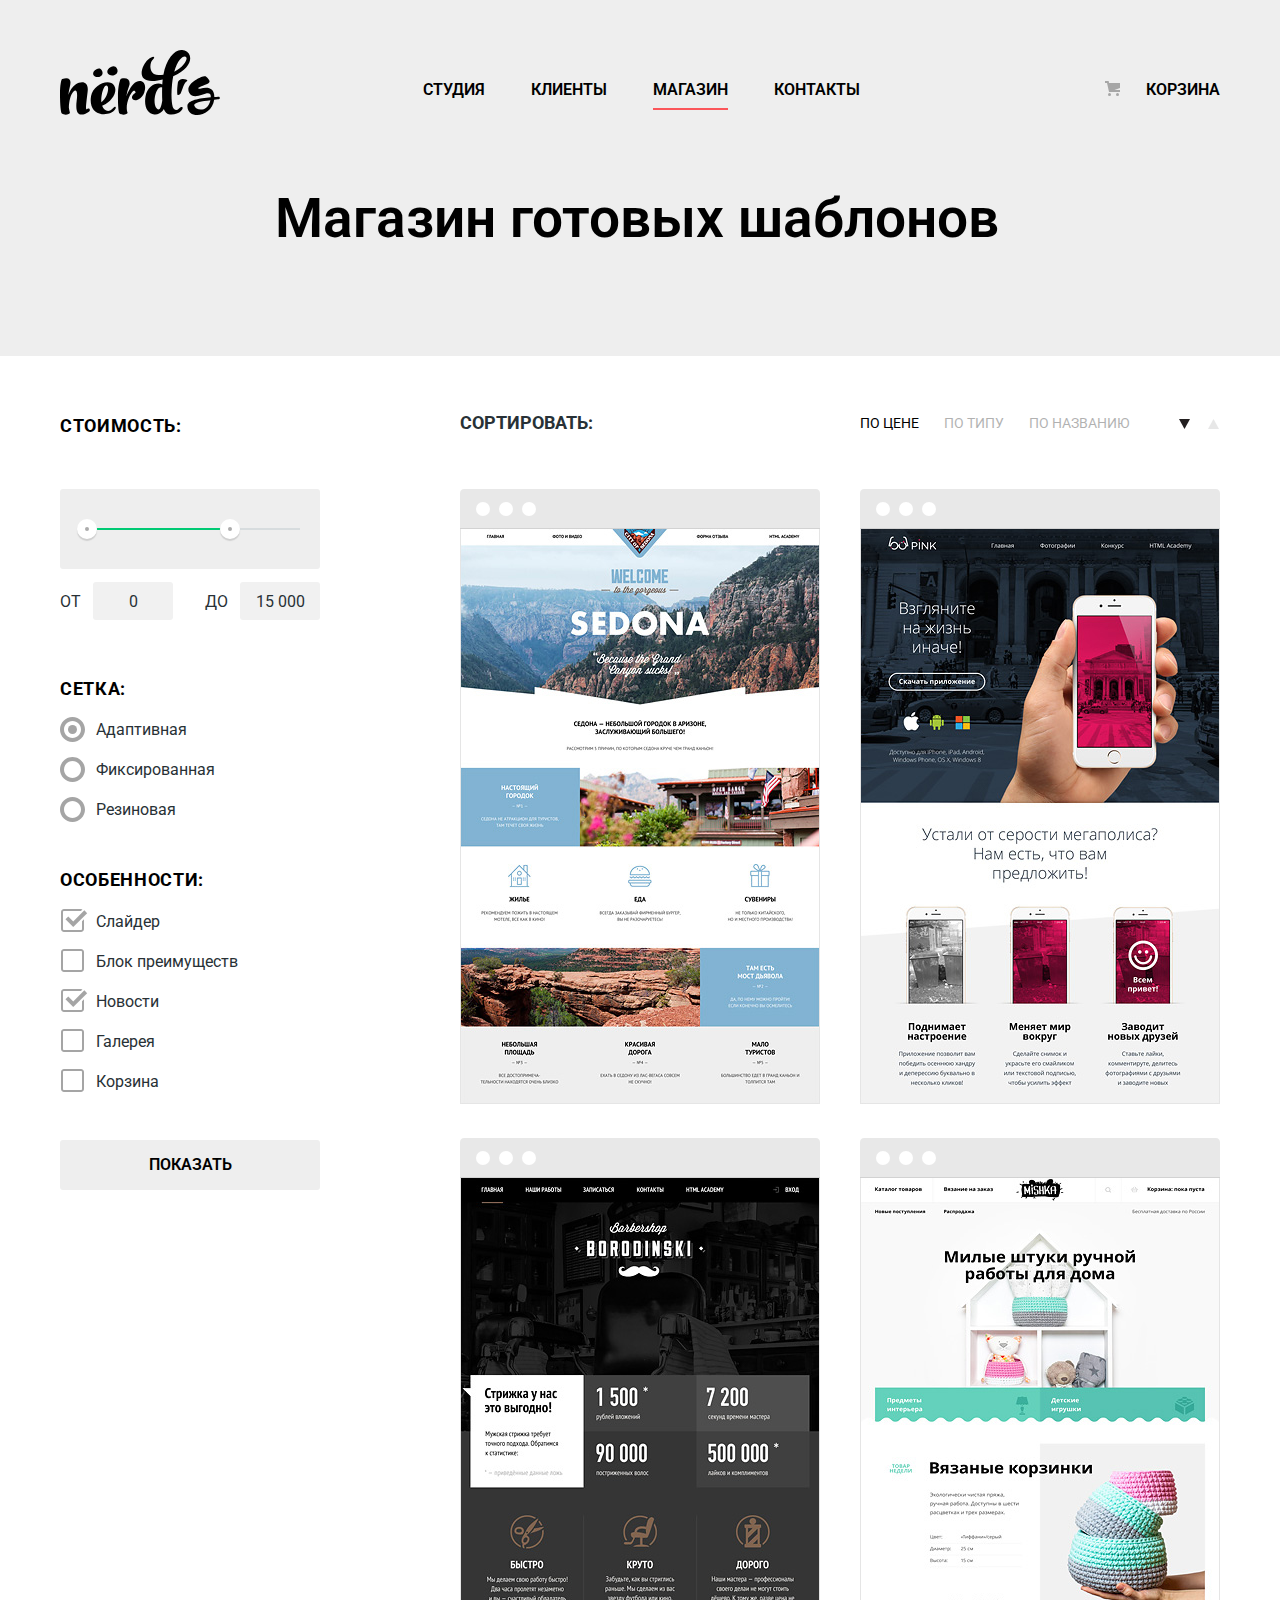
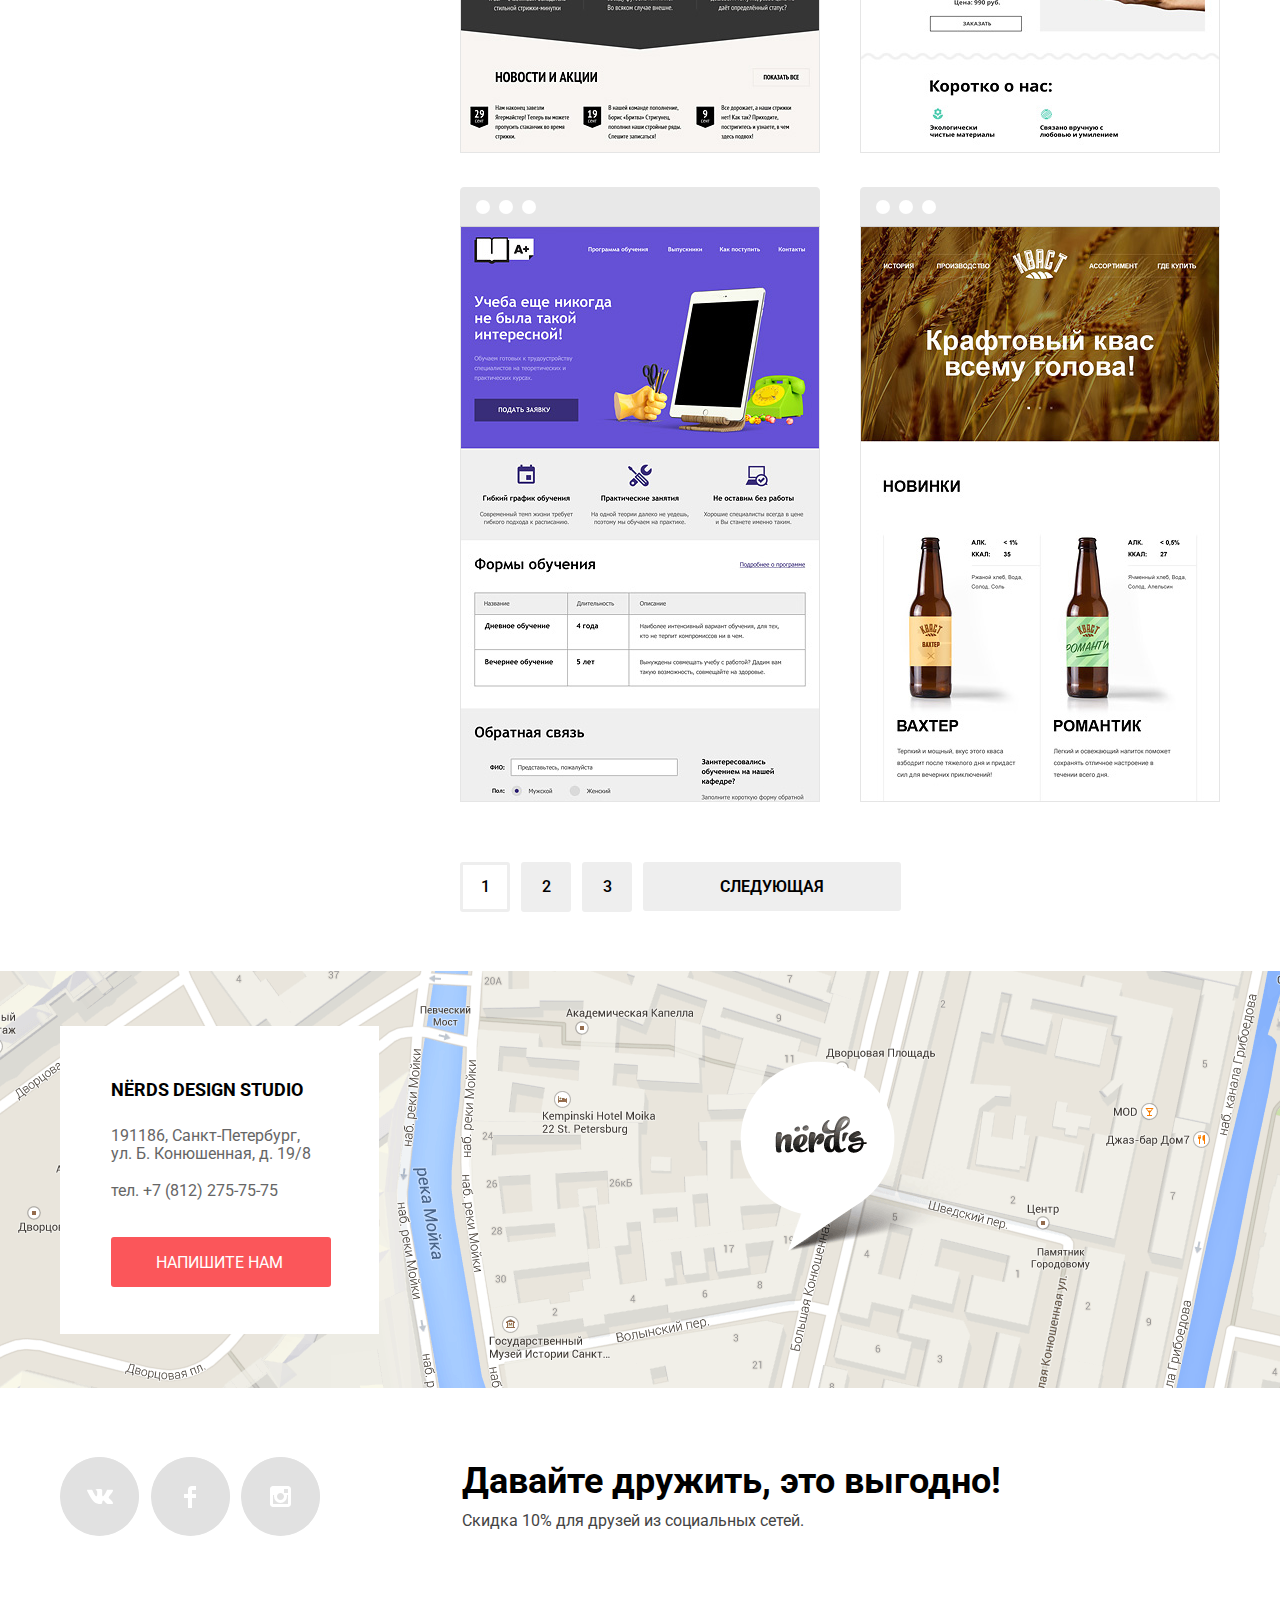
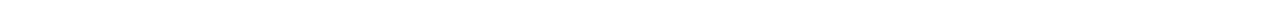
==== catalog.html @ c87dd825 "Сделаны исправления, минимализация" ====
<!DOCTYPE HTML>
<html lang="ru">
	<head>
		<meta charset="utf-8">
		<title>Дизайн-студия «Нёрдс»</title>
		<link href="https://fonts.googleapis.com/css?family=Roboto:400,500,700,900&amp;subset=cyrillic"
		      rel="stylesheet">
		<link href="css/normalize.css" rel="stylesheet">
		<link href="css/style.min.css" rel="stylesheet">
	</head>
	<body>
	<header class="main-header">
		<nav class="main-navigation wrapper">
			<a class="main-header-logo" href="index.html">
				<img src="img/nerds-logo.svg" width="160" height="65" alt="Логотип дизайн-студии «Нёрдс»">
			</a>
			<ul class="site-navigation">
				<li class="site-navigation-item"><a href="about-us.html">Студия</a></li>
				<li class="site-navigation-item"><a href="Clients.html">Клиенты</a></li>
				<li class="site-navigation-item current"><a>Магазин</a></li>
				<li class="site-navigation-item"><a href="Contacts.html">Контакты</a></li>
			</ul>
			<ul class="basket">
				<li><a class="basket-link" href="basket.html">Корзина</a></li>
			</ul>
		</nav>
	</header>
	<div class="page-title-background">
		<div class="page-title-container wrapper">
			<h1 class="page-title "> Магазин готовых шаблонов</h1>
		</div>
	</div>
	<main class="main-container wrapper">
		<div>
			<section class="filters-container filters">
				<h2 class="visually-hidden">Фильтр товаров</h2>
				<form class="filter" method="get" action="#" oninput="priceoutput.value=pricecount.value">
					<fieldset class="filter-price">
						<legend class="filter-name">Стоимость:</legend>
						<div class="range-filter">
							<div class="range-controls">
								<div class="scale">
									<div class="bar" style="margin-left: 0%; width: 70%"></div>
								</div>
								<div class="toggle toggle-min"></div>
								<div class="toggle toggle-max"></div>
							</div>
							<div class="price-controls">
								<label class="min-price"> От
									<input name="min-price" type="text" value="0">
								</label>
								<label class="max-price">До
									<input class="max-price" type="text" value="15 000">
								</label>
							</div>
						</div>
					</fieldset>
					<fieldset class="filter filter-grid">
						<legend class="filter-name">Сетка:</legend>
						<ul class="list">
							<li class="filter-option">
								<input class="visually-hidden filter-input filter-input-radio" type="radio" name="grid"
								       value="adaptive" id="filter-adaptive" checked>
								<label class="filter-radio grid-label" for="filter-adaptive">
									Адаптивная
								</label>
							</li>
							<li>
								<input class="visually-hidden filter-input" type="radio" name="grid" value="fixed"
								       id="filter-fixed">
								<label class="filter-radio grid-label" for="filter-fixed">Фиксированная
								</label>
							</li>
							<li>
								<input class="visually-hidden filter-input filter-input-radio" type="radio" name="grid"
								       value="rubber" id="filter-rubber">
								<label class="filter-radio grid-label" for="filter-rubber">Резиновая
								</label>
							</li>
						</ul>
					</fieldset>
					<fieldset class="filter filter-features">
						<legend class="filter-name">Особенности:</legend>
						<ul class="list">
							<li class="filter-option">
								<input class="visually-hidden filter-input filter-input-checkbox" type="checkbox"
								       name="slider" id="filter-slider" checked>
								<label class="filter-checkbox features-label" for="filter-slider">Слайдер
								</label>
							</li>
							<li>
								<input class="visually-hidden filter-input filter-input-checkbox" type="checkbox"
								       name="block-benefits" id="filter-benefits">
								<label class="filter-checkbox features-label" for="filter-benefits">Блок преимуществ
								</label>
							</li>
							<li class="filter filter-option">
								<input class="visually-hidden filter-input filter-input-checkbox" type="checkbox"
								       name="news" id="filter-news" checked>
								<label class="filter-checkbox features-label" for="filter-news">Новости
								</label>
							</li>
							<li class="filter-option">
								<input class="visually-hidden filter-input filter-input-checkbox" type="checkbox"
								       name="gallery" id="filter-gallery">
								<label class="filter-checkbox features-label" for="filter-gallery">Галерея
								</label>
							</li>
							<li class="filter-option">
								<input class="visually-hidden filter-input filter-input-checkbox" type="checkbox"
								       name="basket" id="filter-basket">
								<label class="filter-checkbox features-label" for="filter-basket">Корзина
								</label>
							</li>
						</ul>
					</fieldset>
					<button class="button inner-button" type="submit">Показать</button>
				</form>
			</section>
		</div>
		<div class="main-container-right">
			<section class="filter-second">
				<h3>Сортировать:</h3>
				<ul class="filter-sort list">
					<li class="filter-second-option filter-current"><a>По цене</a></li>
					<li class="filter-second-option"><a href="#">По типу</a></li>
					<li class="filter-second-option"><a href="#">По названию</a></li>
				</ul>
				<ul class="list filter-dir">
					<li class="down-dir dir-current"><a></a></li>
					<li class="up-dir "><a href="#"></a></li>
				</ul>
			</section>
			<section class="catalog-container">
				<h2 class="visually-hidden">Каталог готовых шаблонов</h2>
				<ul class="catalog-list list">
					<li class="catalog-item">
						<h3 class="visually-hidden">Сайт города Седона</h3>
						<a href="#"> <img src="img/view-sedona.jpg" width="360" height="616"
						                  alt="Изображение сайта города Седона"></a>
						<div class="item-info">
							<div class="after-item">
								<a href="#"><h4>Sedona</h4></a>
								<p>Информационный сайт для туристов</p>
								<a class="button-price button" href="#">9 900 руб.</a>
							</div>
						</div>
					</li>
					<li class="catalog-item">
						<h3 class="visually-hidden">Сайт приложения «Pink»</h3>
						<a href="#"> <img src="img/view-pink.jpg" width="360" height="616"
						                  alt="Изображение сайта мобильного приложения «Pink»"></a>
						<div class="item-info">
							<div class="after-item">
								<a href="#"><h4>Pink App</h4></a>
								<p>Продуктовый лендинг приложения для iOS и Android</p>
								<a class="button-price button" href="#">9 900 руб.</a>
							</div>
						</div>
					</li>
					<li class="catalog-item">
						<h3 class="visually-hidden">Сайт барбершопа «Бородинский»</h3>
						<a href="#"> <img src="img/view-barbershop.jpg" width="360" height="616"
						                  alt="Изображение сайта барбершопа «Бородинский»"></a>
						<div class="item-info">
							<div class="after-item">
								<a href="#"><h4>Barbershop</h4></a>
								<p>Сайт салона красоты. Для мужчин, да.</p>
								<a class="button-price button" href="#">9 900 руб.</a>
							</div>
						</div>
					</li>
					<li class="catalog-item">
						<h3 class="visually-hidden">Сайт магазина товаров ручной работы «Mishka»</h3>
						<a href="#"> <img src="img/view-mishka.jpg" width="360" height="616"
						                  alt="Изображение сайта магазина товаров ручной работы «Mishka»"></a>
						<div class="item-info">
							<div class="after-item">
								<a href="#"><h4>MISHKA</h4></a>
								<p>Интернет-магазин вязаных игрушек</p>
								<a class="button-price button" href="#">9 900 руб.</a>
							</div>
						</div>
					</li>
					<li class="catalog-item">
						<h3 class="visually-hidden">Сайт института</h3>
						<a href="#"> <img src="img/view-aplus.jpg" width="360" height="616"
						                  alt="Изображение сайта института"></a>
						<div class="item-info">
							<div class="after-item">
								<a href="#"><h4>A Plus</h4></a>
								<p>Лендинг курсов повышения квалификации</p>
								<a class="button-price button" href="#">9 900 руб.</a>
							</div>
						</div>
					</li>
					<li class="catalog-item">
						<h3 class="visually-hidden">Сайт производителя кваса «Кваст»</h3>
						<a href="#"> <img src="img/view-kvast.jpg" width="360" height="616"
						                  alt="Изображение сайта производителя кваса «Кваст»"></a>
						<div class="item-info">
							<div class="after-item">
								<a href="#"><h4>Кваст</h4></a>
								<p>Промо-сайт производителя крафтового кваса</p>
								<a class="button-price button" href="#">9 900 руб.</a>
							</div>
						</div>
					</li>
				</ul>
			</section>
			<section class="pagination">
				<h3 class="visually-hidden">Страницы</h3>
				<ul class="pagination-list list">
					<li class="pagination-item pagination-current"><a>1</a></li>
					<li class="pagination-item"><a href="#">2</a></li>
					<li class="pagination-item"><a href="#">3</a></li>
					<li><a class="inner-button" href="#">Следующая</a></li>
				</ul>
			</section>
		</div>
	</main>
	<section class="contacts">
		<iframe class="contacts-map"
		        src="https://www.google.com/maps/embed?pb=!1m18!1m12!1m3!1d1998.5991043651586!2d30.320894616097!3d59.938794181876254!2m3!1f0!2f0!3f0!3m2!1i1024!2i768!4f13.1!3m3!1m2!1s0x4696310fca5ba729%3A0xea9c53d4493c879f!2z0JHQvtC70YzRiNCw0Y8g0JrQvtC90Y7RiNC10L3QvdCw0Y8g0YPQuy4sIDE5LCDQodCw0L3QutGCLdCf0LXRgtC10YDQsdGD0YDQsywgMTkxMTg2!5e0!3m2!1sru!2sru!4v1505602200003"
		        width="100%" height="416" frameborder="0" style="border:0" allowfullscreen></iframe>
		<div class="wrapper">
			<div class="contacts-container">
				<h2 class="visually-hidden">Наши контакты</h2>
				<h3>Nёrds Design Studio</h3>
				<p>191186, Санкт-Петербург,
					ул. Б. Конюшенная, д. 19/8
				</p>
				<p>тел. +7 (812) 275-75-75</p>
				<a class="button write-link" href="feedback.html">Напишите нам</a>
			</div>
		</div>
	</section>
	<footer class="main-footer">
		<section class="footer-social wrapper">
			<div class="social-text">
				<h2 class="visually-hidden"> Сссылки на наши страницы в социальных сетях</h2>
				<b>Давайте дружить, это выгодно!</b>
				<p> Скидка 10% для друзей из социальных сетей.</p>
			</div>
			<div class="footer-social-button">
				<ul class="social-list list">
					<li class="social-item vk"><a href="#" class="social-button">
						<img src="img/vk-icon.svg" width="26" height="15" alt="Вконтакте">
						<span class="visually-hidden">Вконтакте</span>
					</a>
					</li>
					<li class="social-item fb"><a href="#" class="social-button">
						<img src="img/fb-icon.svg" width="12" height="22" alt="Facebook">
						<span class="visually-hidden">Фейсбук</span>
					</a>
					</li>
					<li class="social-item inst"><a href="#" class="social-button">
						<img src="img/insta-icon.svg" width="21" height="21" alt="Instagram">
						<span class="visually-hidden">Инстаграм</span>
					</a>
					</li>
				</ul>
			</div>
		</section>
	</footer>
	<section class="modal letter-modal">
		<h2 class="visually-hidden"> Форма обратной связи</h2>
		<form class="letter-form" method="post" action="#">
			<div class="letter-name-container">
				<label class="input-title" for="name">Ваше имя</label>
				<input class="modal-form-box" type="text" name="name" id="name" placeholder="Представьтесь, пожалуйста">
			</div>
			<div class="letter-email-container">
				<label class="input-title" for="email">Ваш e-mail </label>
				<input class="modal-form-box email" type="email" name="email" id="email"
				       placeholder="Для отправки ответа"
				       value="">
			</div>
			<label class="input-title" for="letter-text">Текст письма:</label>
			<textarea class="modal-form-box text" name="letter-text" id="letter-text" rows="4" cols="80"
			          placeholder="В свободной форме"></textarea>
			<button class="button" type="submit">Отправить</button>
		</form>
		<button class="modal-close" type="button">Закрыть</button>
	</section>
	<script src="js/script.min.js"></script>
	</body>
</html>
---- css/style.min.css ----
.main-navigation,.site-navigation{display:-webkit-box;display:-ms-flexbox}.site-navigation,.site-navigation-item.current{position:relative}.slide .button,a{text-decoration:none}.basket,.main-container,.main-navigation{-webkit-box-direction:normal}.price-controls input,body,html{font-family:Roboto,Arial,sans-serif}body,html{min-width:1122px;min-height:1750px;margin:0;padding:0;font-size:16px;line-height:24px;font-weight:400;color:#283136;background-color:#fff}img{max-width:100%;height:auto}.wrapper{width:1160px;margin:0 auto;padding:0 10px}.main-header{width:100%;min-height:97px;background-color:#eee}.main-navigation{display:flex;-webkit-box-orient:horizontal;-ms-flex-direction:row;flex-direction:row;-webkit-box-pack:justify;-ms-flex-pack:justify;justify-content:space-between;-ms-flex-wrap:wrap;flex-wrap:wrap;-webkit-box-align:center;-ms-flex-align:center;align-items:center;padding-top:50px;font-size:16px;text-transform:uppercase;line-height:30px;font-weight:600;color:#000;background-color:#eee}.page-title,.slide-title{font-size:55px;line-height:55px;font-weight:600}.main-header-logo{width:160px;height:65px;margin-right:80px}.site-navigation{width:560px;display:flex;-ms-flex-wrap:wrap;flex-wrap:wrap;-webkit-box-pack:start;-ms-flex-pack:start;justify-content:flex-start;-webkit-box-sizing:border-box;box-sizing:border-box}.site-navigation-item.current::after{position:absolute;content:"";bottom:3px;right:23px;left:23px;height:2px;background-color:#fb565a}.basket{max-width:180px;display:-webkit-box;display:-ms-flexbox;display:flex;-webkit-box-orient:vertical;-ms-flex-direction:column;flex-direction:column;-ms-flex-wrap:wrap;flex-wrap:wrap;-webkit-box-align:end;-ms-flex-align:end;align-items:flex-end}.basket .basket-link{position:relative;display:block;padding-top:22px;padding-bottom:8px;padding-left:86px}.basket-link::before{position:absolute;content:" ";top:28px;left:45px;width:15px;height:15px;background-image:url(../img/cart-icon.svg);background-repeat:no-repeat;background-position:0 0;opacity:1}.site-navigation-item a{display:inline-block;vertical-align:middle;-webkit-box-sizing:border-box;box-sizing:border-box;padding:22px 23px 8px}.basket a,.site-navigation a{color:#000}.basket a:hover,.basket-link a[href]:focus,.site-navigation a[href]:focus,.site-navigation a[href]:hover{color:#fb565a}.basket a[href]:active,.site-navigation a[href]:active{color:#a6a6a6}.basket,.site-navigation,.user-navigation{margin:0;padding:0;list-style:none}.slider-header{width:100%;background:#eee}.slider{position:relative;min-height:430px;-webkit-box-sizing:border-box;box-sizing:border-box;margin:0 auto}.slider-wrapper{min-width:1160px;padding:0 10px;background-color:#eee}.slider input[type=radio]{position:absolute;opacity:0}.slider-controls{position:absolute;bottom:104px;left:580px;z-index:1000;width:200px;height:10px;margin-left:-100px;text-align:center}.slider-controls label{position:relative;width:18px;height:18px;display:inline-block;-webkit-box-sizing:border-box;box-sizing:border-box;margin:0 6.5px;background:#fff;border:5px solid #fff;vertical-align:top;border-radius:50%;cursor:pointer}#btn-1:checked~.slider-controls label[for=btn-1],#btn-2:checked~.slider-controls label[for=btn-2],#btn-3:checked~.slider-controls label[for=btn-3]{background-color:#c1c1c1}#btn-1:checked~.slider-controls label[for=btn-1]::after,#btn-2:checked~.slider-controls label[for=btn-2]:after,#btn-3:checked~.slider-controls label[for=btn-3]:after{position:absolute;content:"";top:2px;left:2px;width:4px;height:4px;background:#fff;border-radius:50%}.slide{position:absolute;top:7px;left:0;width:100%;height:100%;overflow:hidden}.slide-text{width:520px;-webkit-box-sizing:border-box;box-sizing:border-box;padding-top:70px;color:#283136}.slide-text p{padding-top:9px;padding-bottom:17px}.slide-title{color:#000}.slide .button{width:240px;display:block;margin-top:23px;padding:16px 0;color:#fff;text-align:center;background:#fb565a;border-radius:3px}.slide:nth-child(1){background-image:url(../img/slide1.png);background-repeat:no-repeat;background-position:93% 10px}.slide:nth-child(2){background-image:url(../img/slide2.png);background-repeat:no-repeat;background-position:100% 10px;top:0}.slide:nth-child(3){background-image:url(../img/slide3.png);background-repeat:no-repeat;background-position:100% 20px;top:0}.slide{display:none}#btn-1:checked~.slides .slide:nth-child(1),#btn-2:checked~.slides .slide:nth-child(2),#btn-3:checked~.slides .slide:nth-child(3){display:block}.visually-hidden:not(:focus):not(:active),input[type=checkbox].visually-hidden,input[type=radio].visually-hidden{position:absolute;width:1px;height:1px;margin:-1px;padding:0;border:0;white-space:nowrap;-webkit-clip-path:inset;clip-path:inset;clip:rect(0 0 0 0);overflow:hidden}.page-title-background{width:100%;background-color:#eee}.page-title-container{min-height:240px;-webkit-box-sizing:border-box;box-sizing:border-box;padding:76px 215px 110px}.page-title{margin:0;color:#000}.about-us-left h3,.our-works-title{font-weight:700;text-transform:uppercase}.main-container{display:-webkit-box;display:-ms-flexbox;display:flex;-webkit-box-orient:horizontal;-ms-flex-direction:row;flex-direction:row;-ms-flex-wrap:wrap;flex-wrap:wrap;-webkit-box-pack:justify;-ms-flex-pack:justify;justify-content:space-between;margin-top:55px}.range-filter{width:260px}.range-controls{position:relative;height:80px;-webkit-box-sizing:border-box;box-sizing:border-box;margin-bottom:13px;padding-top:39px;padding-right:20px;padding-left:20px;border-radius:3px;background:#eee}.range-controls .scale{height:2px;background-color:#d7dcde}.range-controls .bar{height:2px;background:#00ca74}.range-controls .toggle{position:absolute;top:30px;left:0;width:4px;height:4px;border:8px solid #fff;border-radius:50%;background:#ababab;-webkit-box-shadow:0 2px 1px 0 #cfcfcf;box-shadow:0 2px 1px 0 #cfcfcf;cursor:pointer}.range-controls .toggle-min{left:17px}.range-controls .toggle-max{left:160px}.price-controls{font-size:0}.price-controls label{display:inline-block;vertical-align:middle;width:50%;font-size:16px;text-transform:uppercase}.max-price{text-align:right}.after-item p,.button,.item-info h4,.our-partner,.pagination-item a{text-align:center}.price-controls input{width:80px;height:38px;-webkit-box-sizing:border-box;box-sizing:border-box;margin-left:8px;padding:8px 10px;font-size:16px;text-align:center;color:#283136;border:none;border-radius:3px;background:#f1f1f1}.button,.filter-button,.inner-button,.pagination-item a{font-family:inherit}.filters-container{width:260px;min-height:770px}.filter-price{min-height:263px;margin-left:0;padding:0}.catalog-item{position:relative;padding-top:40px}.after-item,.catalog-item::before{position:absolute;width:360px;content:""}.catalog-item::before{top:1px;height:40px;background-image:url(../img/browser.svg);opacity:.12;background-repeat:no-repeat}.after-item{display:none;bottom:7px;min-height:230px;-webkit-box-align:center;-ms-flex-align:center;align-items:center;background-color:#eee}.catalog-item:focus .after-item,.catalog-item:hover .after-item{display:inline-block;vertical-align:baseline}.catalog-item:focus::before,.catalog-item:hover::before{opacity:1}.after-item p{width:208px;-webkit-box-sizing:border-box;box-sizing:border-box;margin-left:76px;margin-bottom:30px;margin-top:15px;line-height:18px;color:#666}.catalog-container{margin-bottom:27px}.catalog-list{width:760px;display:-webkit-box;display:-ms-flexbox;display:flex;-ms-flex-wrap:wrap;flex-wrap:wrap;-webkit-box-pack:justify;-ms-flex-pack:justify;justify-content:space-between}.after-item .button-price{width:200px;min-height:50px;-webkit-box-sizing:border-box;box-sizing:border-box;margin-left:80px;margin-right:80px;margin-bottom:43px;padding:16px 60px}.button,.our-works .list{-webkit-box-sizing:border-box}.catalog-list .catalog-item{width:360px;margin-bottom:26px}.button{min-height:50px;display:inline-block;vertical-align:middle;box-sizing:border-box;padding:15px 40px;font-size:16px;line-height:18px;color:#fff;text-transform:uppercase;background-color:#fb565a;border:none;border-radius:3px;cursor:pointer}.button:focus,.button:hover{color:#fff;background-color:#e74246;border:none}.main-about-us,.our-partners{border-bottom:2px solid #eee}.button:active{color:rgba(255,255,255,.3);background-color:#d7373b;-webkit-box-shadow:0 3px 3px #c13135 inset;box-shadow:0 3px 3px #c13135 inset}.list{margin:0;padding:0;list-style:none}.our-works{margin-right:60px;margin-top:80px;margin-bottom:80px}.our-works .list{display:-webkit-box;display:-ms-flexbox;display:flex;-ms-flex-wrap:wrap;flex-wrap:wrap;-webkit-box-pack:justify;-ms-flex-pack:justify;justify-content:space-between;box-sizing:border-box}.filter-checkbox,.filter-radio{display:inline-block;vertical-align:baseline;-webkit-box-sizing:border-box;cursor:pointer}.works-item{width:300px}.works-item .button{width:160px}.our-works-title{margin-bottom:16px;margin-top:17px;font-size:24px;line-height:30px;color:#000}.our-work-text{width:260px;margin-bottom:33px;margin-top:0}.button.order2{background-color:#00ca74}.filter-radio{position:relative;box-sizing:border-box;padding-bottom:18px;padding-left:36px}.filter-grid{margin:0 0 27px;padding:0}.grid-label::before{position:absolute;content:"";left:0;bottom:16px;width:25px;height:25px;background-image:url(../img/radio-off.svg);background-repeat:no-repeat;opacity:.5}.filter-grid input[type=radio]:checked+label::before{background-image:url(../img/radio-on.svg)}.filter-grid input[type=radio]:focus+label,.filter-grid input[type=radio]:hover+label{color:#000}.filter-grid input[type=radio]:hover+label::before,.filter-input-radio[type=radio]:focus+label::before{background-image:url(../img/radio-off.svg);opacity:1}.filter-grid input[type=radio]:checked:focus+label::before,.filter-input-radio[type=radio]:checked:hover+label::before{background-image:url(../img/radio-on.svg);opacity:1}.filter-input-radio[type=radio]:active+label::before{background-image:url(../img/radio-off.svg);opacity:1}.filter-input-radio[type=radio]:checked:active+label::before{background-image:url(../img/radio-on.svg);opacity:1}.filter-checkbox{position:relative;box-sizing:border-box;padding-bottom:18px;padding-left:36px}.about-us-left,.main-about-us{-webkit-box-sizing:border-box}.filter-features{margin:0 0 30px;padding:0}.features-label::before{position:absolute;content:"";left:1px;bottom:18px;width:28px;height:23px;background-image:url(../img/checkbox-off.svg);background-repeat:no-repeat;opacity:.5}.filter-input-checkbox[type=checkbox]:checked+label::before{background-image:url(../img/checkbox-on.svg)}.filter-features input[type=checkbox]:focus+label::before,.filter-input-checkbox[type=checkbox]:hover+label::before{background-image:url(../img/checkbox-off.svg);opacity:1}.filter-input-checkbox[type=checkbox]:checked:focus+label::before,.filter-input-checkbox[type=checkbox]:checked:hover+label::before{background-image:url(../img/checkbox-on.svg);opacity:1}.button.order2:focus,.button.order2:hover{background-color:#00bc6c}.button.order2:active{color:rgba(255,255,255,.3);background-color:#00aa62;-webkit-box-shadow:0 3px 3px #009958 inset;box-shadow:0 3px 3px #009958 inset}.button.order3{background-color:#efc84a}.button.order3:focus,.button.order3:hover{background-color:#eab534}.button.order3:active{color:rgba(255,255,255,.3);background-color:#e5a722;-webkit-box-shadow:0 3px 3px #ce961f inset;box-shadow:0 3px 3px #ce961f inset}.main-about-us{min-height:415px;display:-webkit-box;display:-ms-flexbox;display:flex;-ms-flex-wrap:wrap;flex-wrap:wrap;box-sizing:border-box;padding-bottom:49px;border-top:2px solid #eee}.about-us-left{width:800px;box-sizing:border-box;padding-top:43px}.about-us-right{width:360px;-webkit-box-sizing:border-box;box-sizing:border-box;margin-left:auto;padding-top:38px}.about-us-left h3{-webkit-box-sizing:border-box;box-sizing:border-box;padding-top:23px;font-size:16px;line-height:24px;color:#000}.about-us-left b{width:660px;display:block;padding-top:30px;font-size:45px;line-height:45px;font-weight:600;color:#000}.about-us-left p{width:620px;margin:0;-webkit-box-sizing:border-box;box-sizing:border-box;padding-top:33px}.about-us-right b{display:block;-webkit-box-sizing:border-box;box-sizing:border-box;padding-top:30px;padding-left:16px;color:#000;font-weight:700;text-transform:uppercase}.filter-second,.our-partners .list{display:-webkit-box;display:-ms-flexbox}.about-us-orders{-webkit-box-sizing:border-box;box-sizing:border-box;margin-top:24px}.about-us-orders li{position:relative;-webkit-box-sizing:border-box;box-sizing:border-box;padding-left:37px;padding-bottom:24px}.about-us-table,.table-cell{-webkit-box-sizing:border-box}.about-us-orders-item::before{position:absolute;content:" ";top:11px;left:1px;width:25px;height:2px;background-color:#fb565a}.about-us-table{min-width:360px;box-sizing:border-box;margin-top:40px;border-spacing:0;border-collapse:collapse}.filter-button,.filters-form .inner-button{margin-top:45px}.table-cell{width:33.333%;min-height:45px;box-sizing:border-box;padding:0}.our-partner,.our-partners{-webkit-box-sizing:border-box}.table-cell.number{padding-bottom:20px}.table-sup{top:-16px;font-size:27px;font-weight:400}.about-us-table tr:first-of-type{font-size:45px;line-height:1;color:#000;font-weight:700}.filter-name,.filter-second h3{font-size:18px;font-weight:700}.about-us-table tr:last-of-type{line-height:18px}.our-partners{box-sizing:border-box;margin-bottom:78px}.our-partners .list{min-height:181px;display:flex;-webkit-box-pack:start;-ms-flex-pack:start;justify-content:flex-start;-ms-flex-wrap:wrap;flex-wrap:wrap;-webkit-box-align:center;-ms-flex-align:center;align-items:center}.filter-name,.our-partner{display:inline-block;vertical-align:middle}.our-partner{position:relative;width:299px;box-sizing:border-box;padding-top:8px}.our-partner.html-partner{padding-top:17px}.our-partner.mish-partner{padding-top:15px}.our-partner:nth-of-type(1),.our-partner:nth-of-type(n+5){width:281px;padding-right:19px}.our-partner:nth-of-type(n+4){width:280px;padding-left:20px}.our-partner:last-of-type{padding-right:0;border-right:none}.our-partner:not(:nth-of-type(n+4))::after{position:absolute;content:"";right:0;height:50px;border:1px solid #eee}.bord-partner::after{bottom:27px}.pink-partner::after{bottom:8px}.our-partners img{opacity:.2}.our-partners img:focus,.our-partners img:hover{opacity:1}.our-partners img:active{opacity:.1}.filter-name{line-height:30px;color:#000;text-transform:uppercase;letter-spacing:.07ex}.down-dir,.up-dir{vertical-align:baseline}.filter-price{padding-left:0}.filter-price p{line-height:22px;text-transform:uppercase}.filter-price .filter-name{margin-bottom:48px}.filter-grid .filter-name{margin-bottom:14px}.filter-features .filter-name{margin-bottom:15px}.filter label{line-height:20px}.filter-second h3,.pagination-item a{line-height:18px;text-transform:uppercase}.filter fieldset{border:none}.filter-input:focus+label,.filter-input:hover+label{color:#000}.filter-input:disabled+label{opacity:.3}.filter-button{-webkit-box-sizing:border-box;box-sizing:border-box;padding:15px 90px;color:#000;background-color:#eee}.filter-button:focus,.filter-button:hover{color:#000;background-color:#dfdfdf}.filter-button:active{color:rgba(0,0,0,.5);background-color:#d5d5d5;-webkit-box-shadow:0 3px 3px #bfbfbf inset;box-shadow:0 3px 3px #bfbfbf inset}.main-container-right{margin-bottom:59px}.filter-second{width:760px;display:flex;-ms-flex-wrap:wrap;flex-wrap:wrap;-webkit-box-align:start;-ms-flex-align:start;align-items:flex-start;-ms-flex-negative:1;flex-shrink:1;-webkit-box-flex:0;-ms-flex-positive:0;flex-grow:0;margin-bottom:38px}.filter-second h3{-webkit-box-sizing:border-box;box-sizing:border-box;padding-top:3px;margin-right:auto;margin-top:auto}.filter-second .filter-sort{width:300px;display:-webkit-box;display:-ms-flexbox;display:flex;-ms-flex-wrap:wrap;flex-wrap:wrap;-webkit-box-pack:start;-ms-flex-pack:start;justify-content:flex-start}.filter-second-option a{padding-right:25px;font-size:14px;color:#000;text-transform:uppercase;opacity:.3}.filter-second-option a[href]:focus,.filter-second-option a[href]:hover{opacity:.6}.filter-current a,.filter-second-option a[href]:active{opacity:1}.down-dir a,.up-dir a{background-repeat:no-repeat;opacity:.1}.filter-dir{width:60px;min-height:10px;-ms-flex-item-align:end;align-self:flex-end;margin-bottom:auto}.down-dir,.down-dir a,.up-dir,.up-dir a{width:11px;height:10px;display:inline-block}.down-dir{margin-left:19px;margin-right:14px}.down-dir a,.pagination-item a,.up-dir a{vertical-align:middle}.down-dir a{background-image:url(../img/icon-down-dir.svg)}.up-dir a{background-image:url(../img/icon-up-dir.svg)}.down-dir a[href]:focus,.down-dir a[href]:hover,.up-dir a[href]:focus,.up-dir a[href]:hover{opacity:.4}.dir-current a,.down-dir a[href]:active,.up-dir a[href]:active{opacity:1}.pagination-list{min-height:50px;display:-webkit-box;display:-ms-flexbox;display:flex;-ms-flex-wrap:wrap;flex-wrap:wrap;-webkit-box-pack:start;-ms-flex-pack:start;justify-content:flex-start;-webkit-box-align:center;-ms-flex-align:center;align-items:center}.pagination-item a{min-width:50px;height:50px;display:inline-block;-webkit-box-sizing:border-box;box-sizing:border-box;margin-right:11px;padding-top:16px;padding-bottom:16px;color:#000;font-weight:500;border-radius:3px;background-color:#eee}.pagination-current a{padding-top:13px;padding-bottom:13px;font-weight:500;font-family:inherit;border:3px solid #eee;background-color:#fff}.pagination-item a[href]:focus,.pagination-item a[href]:hover{color:#000;background-color:#dfdfdf}.pagination-item a[href]:active{color:#000;color:rgba(0,0,0,.3);background:#d5d5d5;-webkit-box-shadow:0 3px 3px #bfbfbf inset;box-shadow:0 3px 3px #bfbfbf inset}.contacts h3,.item-info h4{font-size:18px;line-height:30px;color:#000;font-weight:700;text-transform:uppercase}.item-info h4{margin-top:27px;margin-bottom:15px}.contacts{position:relative;height:417px;background-image:url(../img/map.png);background-repeat:no-repeat;background-position:center -151px;background-color:#f1efe8}.contacts-map{min-height:417px}.contacts-container{position:absolute;top:0;width:319px;min-height:308px;-webkit-box-sizing:border-box;box-sizing:border-box;margin-top:55px;padding:31px 48px 5px 51px;background:#fff}.social-button,.social-item{-webkit-box-sizing:border-box}.contacts-container .button{min-width:220px;display:block;margin-top:37px;padding-left:36px;padding-top:17px}.footer-social,.social-list{display:-webkit-box;display:-ms-flexbox;-webkit-box-orient:horizontal}.contacts h3{margin-bottom:22px}.contacts p{width:210px;margin-bottom:19px;line-height:18px;color:#666}.main-footer{min-height:145px;margin-top:69px;background-color:#fff}.footer-social{display:flex;-webkit-box-direction:reverse;-ms-flex-direction:row-reverse;flex-direction:row-reverse;-ms-flex-wrap:wrap;flex-wrap:wrap}.footer-social b{margin-left:auto;margin-right:200px;margin-top:75px;font-size:36px;line-height:36px;font-weight:700;color:#000}.footer-social p{margin-left:auto;margin-right:399px;margin-top:10px;line-height:22px;color:#444}.main-footer .social-text{margin-right:17px;margin-top:6px}.footer-social-button{height:80px;margin-right:auto}.social-item{width:79px;min-height:79px;box-sizing:border-box;background-image:url(../img/contacts-shape.png);background-repeat:no-repeat}.social-list{width:260px;display:flex;-webkit-box-direction:normal;-ms-flex-direction:row;flex-direction:row;-webkit-box-pack:justify;-ms-flex-pack:justify;justify-content:space-between;-ms-flex-wrap:wrap;flex-wrap:wrap}.social-button{position:relative;width:79px;height:79px;display:-webkit-box;display:-ms-flexbox;display:flex;-webkit-box-align:center;-ms-flex-align:center;align-items:center;-webkit-box-pack:center;-ms-flex-pack:center;justify-content:center;box-sizing:border-box;border-radius:100%;background-color:#e1e1e1}.inner-button,.modal{-webkit-box-sizing:border-box}.social-button:focus,.social-button:hover{background-color:#e74246}.social-button:active{background-color:#d7373b}.social-button:active::after{position:absolute;content:"";width:79px;height:79px;border-radius:100%;background-color:#d7373b;opacity:.7;-webkit-box-shadow:0 3px 3px #a30013 inset;box-shadow:0 3px 3px #a30013 inset}.inner-button{width:260px;height:50px;box-sizing:border-box;padding:15px 77px;font-weight:600;color:#000;text-transform:uppercase;background-color:#eee;border-radius:3px}.inner-button:focus,.inner-button:hover{color:#000;background-color:#dfdfdf}.inner-button:active{color:#000;color:rgba(0,0,0,.3);background:#d5d5d5;-webkit-box-shadow:0 3px 3px #bfbfbf inset;box-shadow:0 3px 3px #bfbfbf inset}.modal,.modal-close{background-color:#fff}.modal{display:none;position:fixed;top:15px;left:200px;width:960px;min-height:590px;box-sizing:border-box;padding:150px 100px 85px;color:#000;-webkit-box-shadow:0 10px 30px 0 rgba(0,0,0,.75);box-shadow:0 10px 30px 0 rgba(0,0,0,.75);border:none}.modal-show{display:block;-webkit-animation:bounce .6s;-webkit-animation-name:bounce;animation-name:bounce;-webkit-animation-duration:.6s;animation-duration:.6s}.modal-error{-webkit-animation:shake .6s;animation:shake;-webkit-animation-duration:.6s;animation-duration:.6s}.modal-close{position:absolute;top:78px;right:90px;width:21px;height:21px;font-size:0;border:0;cursor:pointer}.modal input,.modal textarea{padding-left:13px;font-size:16px;line-height:18px}.modal-close::after,.modal-close::before{position:absolute;content:"";top:10px;left:1px;width:20px;height:3px;background-color:#fecccd;border-radius:5px}.modal-close::before{-webkit-transform:rotate(45deg);-ms-transform:rotate(45deg);transform:rotate(45deg)}.modal-close::after{-webkit-transform:rotate(-45deg);-ms-transform:rotate(-45deg);transform:rotate(-45deg)}.modal-close:focus::after,.modal-close:focus::before,.modal-close:hover::after,.modal-close:hover::before{background-color:#fb565a}.modal-close:active::after,.modal-close:active::before{background-color:#fee}.modal .input-title{display:inline-block;vertical-align:baseline;margin-right:200px;margin-bottom:8px;line-height:18px;font-weight:700;color:#000}.modal-form-box{width:360px;height:50px;-webkit-box-sizing:border-box;box-sizing:border-box;border:2px solid #d7dcde;border-radius:3px}.modal-form-box:hover{border-color:#b4b9bb}.modal-form-box:active,.modal-form-box:focus{border-color:#000}.modal-form-box.text{width:760px;min-height:118px;margin-bottom:45px;background-color:#fff;resize:none}.letter-email-container,.letter-name-container{width:360px;display:inline-block;vertical-align:middle;margin-bottom:33px}.letter-name-container{margin-right:35px}.modal textarea{padding-top:10px}.modal input{padding-top:5px}.modal .button{padding-left:82px;padding-right:82px}@-webkit-keyframes bounce{0%{-webkit-transform:translateY(-2000px);transform:translateY(-2000px)}70%{-webkit-transform:translateY(30px);transform:translateY(30px)}90%{-webkit-transform:translateY(0);transform:translateY(0)}}@keyframes bounce{0%{-webkit-transform:translateY(-2000px);transform:translateY(-2000px)}70%{-webkit-transform:translateY(30px);transform:translateY(30px)}90%{-webkit-transform:translateY(0);transform:translateY(0)}}@-webkit-keyframes shake{0%,100%{-webkit-transform:translateY(0);transform:translateY(0)}10%,30%,50%,70%,90%{-webkit-transform:translateY(-10px);transform:translateY(-10px)}20%,40%,60%,80%{-webkit-transform:translateY(10px);transform:translateY(10px)}}@keyframes shake{0%,100%{-webkit-transform:translateY(0);transform:translateY(0)}10%,30%,50%,70%,90%{-webkit-transform:translateY(-10px);transform:translateY(-10px)}20%,40%,60%,80%{-webkit-transform:translateY(10px);transform:translateY(10px)}}
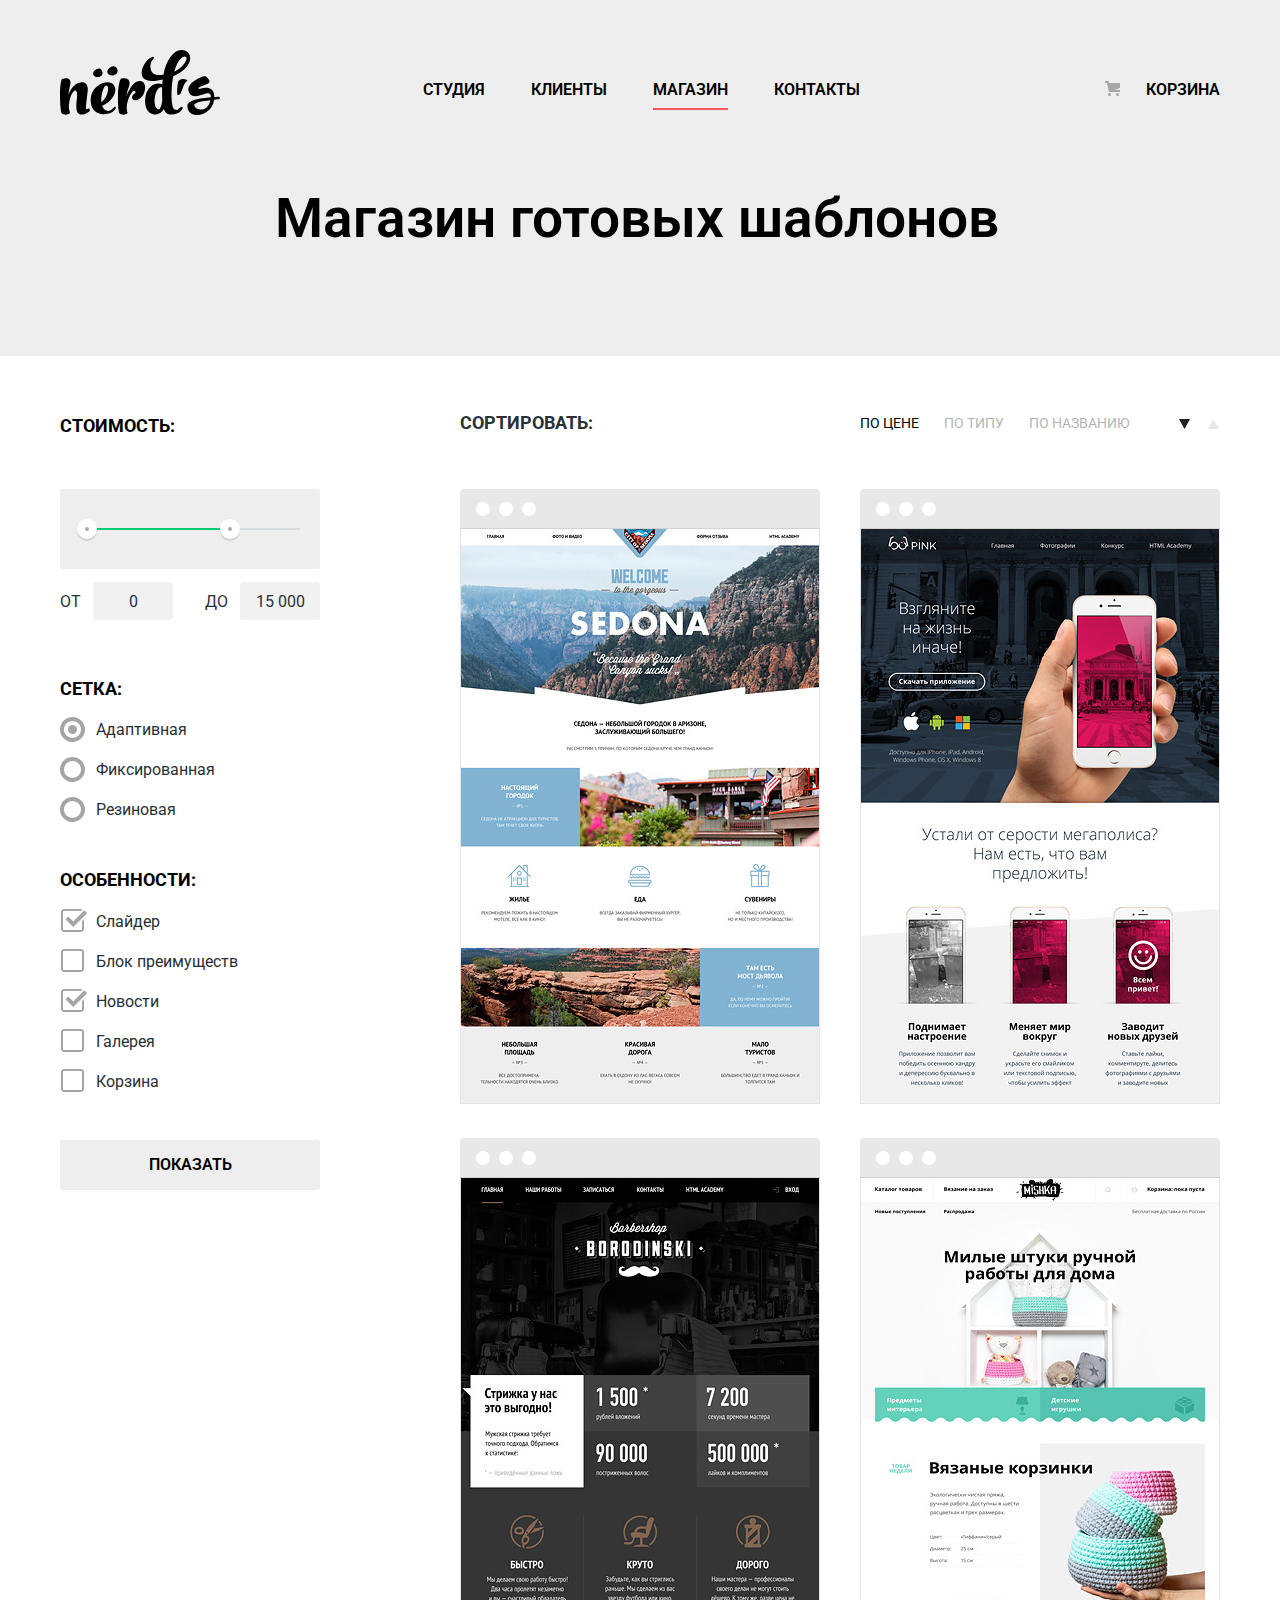
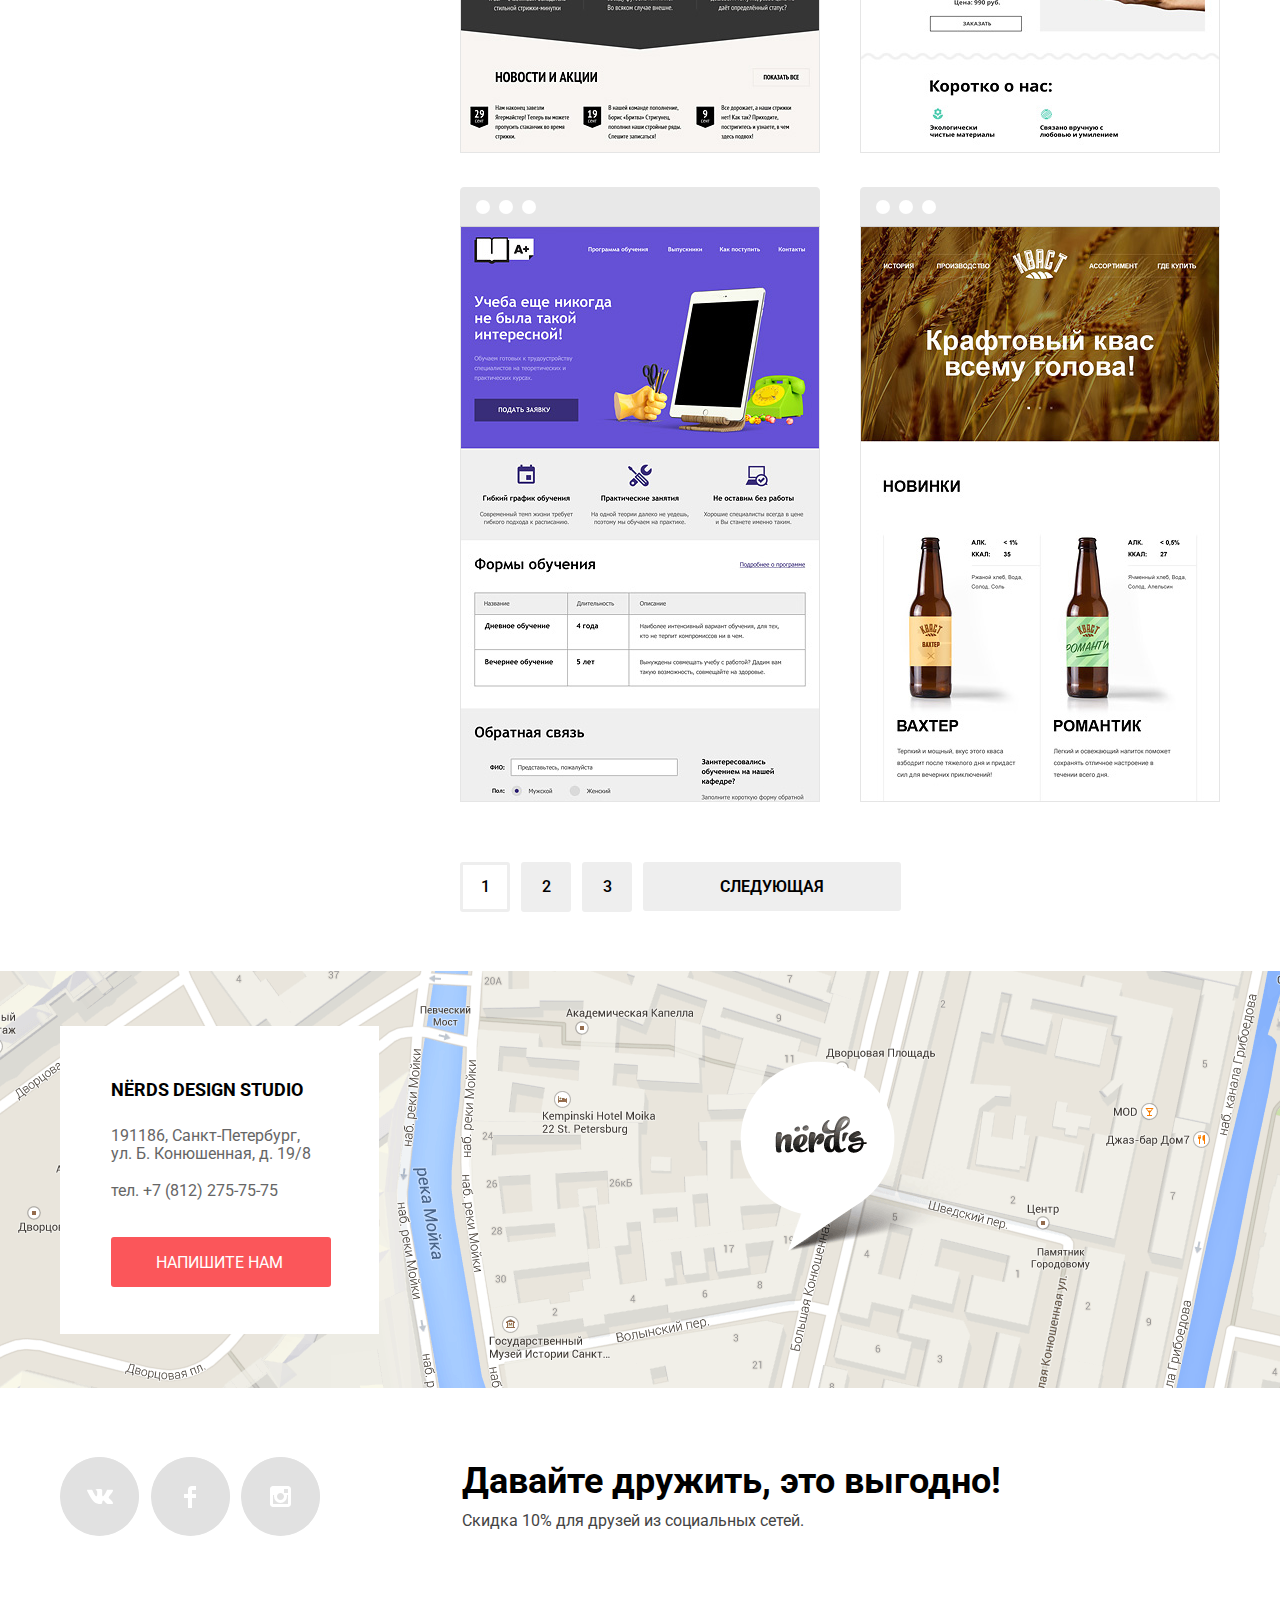
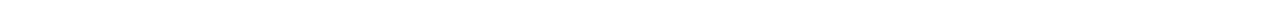
==== commit 8457351a: "Исправлены недочеты" ====
--- a/catalog.html
+++ b/catalog.html
@@ -3,8 +3,7 @@
 	<head>
 		<meta charset="utf-8">
 		<title>Дизайн-студия «Нёрдс»</title>
-		<link href="https://fonts.googleapis.com/css?family=Roboto:400,500,700,900&amp;subset=cyrillic"
-		      rel="stylesheet">
+		<link href="https://fonts.googleapis.com/css?family=Roboto:400,500,700,900&amp;subset=cyrillic" rel="stylesheet">
 		<link href="css/normalize.css" rel="stylesheet">
 		<link href="css/style.min.css" rel="stylesheet">
 	</head>
@@ -40,7 +39,7 @@
 						<div class="range-filter">
 							<div class="range-controls">
 								<div class="scale">
-									<div class="bar" style="margin-left: 0%; width: 70%"></div>
+									<div class="bar"></div>
 								</div>
 								<div class="toggle toggle-min"></div>
 								<div class="toggle toggle-max"></div>
@@ -59,21 +58,18 @@
 						<legend class="filter-name">Сетка:</legend>
 						<ul class="list">
 							<li class="filter-option">
-								<input class="visually-hidden filter-input filter-input-radio" type="radio" name="grid"
-								       value="adaptive" id="filter-adaptive" checked>
+								<input class="visually-hidden filter-input filter-input-radio" type="radio" name="grid" value="adaptive" id="filter-adaptive" checked>
 								<label class="filter-radio grid-label" for="filter-adaptive">
 									Адаптивная
 								</label>
 							</li>
 							<li>
-								<input class="visually-hidden filter-input" type="radio" name="grid" value="fixed"
-								       id="filter-fixed">
+								<input class="visually-hidden filter-input" type="radio" name="grid" value="fixed" id="filter-fixed">
 								<label class="filter-radio grid-label" for="filter-fixed">Фиксированная
 								</label>
 							</li>
 							<li>
-								<input class="visually-hidden filter-input filter-input-radio" type="radio" name="grid"
-								       value="rubber" id="filter-rubber">
+								<input class="visually-hidden filter-input filter-input-radio" type="radio" name="grid" value="rubber" id="filter-rubber">
 								<label class="filter-radio grid-label" for="filter-rubber">Резиновая
 								</label>
 							</li>
@@ -83,32 +79,27 @@
 						<legend class="filter-name">Особенности:</legend>
 						<ul class="list">
 							<li class="filter-option">
-								<input class="visually-hidden filter-input filter-input-checkbox" type="checkbox"
-								       name="slider" id="filter-slider" checked>
+								<input class="visually-hidden filter-input filter-input-checkbox" type="checkbox" name="slider" id="filter-slider" checked>
 								<label class="filter-checkbox features-label" for="filter-slider">Слайдер
 								</label>
 							</li>
 							<li>
-								<input class="visually-hidden filter-input filter-input-checkbox" type="checkbox"
-								       name="block-benefits" id="filter-benefits">
+								<input class="visually-hidden filter-input filter-input-checkbox" type="checkbox" name="block-benefits" id="filter-benefits">
 								<label class="filter-checkbox features-label" for="filter-benefits">Блок преимуществ
 								</label>
 							</li>
 							<li class="filter filter-option">
-								<input class="visually-hidden filter-input filter-input-checkbox" type="checkbox"
-								       name="news" id="filter-news" checked>
+								<input class="visually-hidden filter-input filter-input-checkbox" type="checkbox" name="news" id="filter-news" checked>
 								<label class="filter-checkbox features-label" for="filter-news">Новости
 								</label>
 							</li>
 							<li class="filter-option">
-								<input class="visually-hidden filter-input filter-input-checkbox" type="checkbox"
-								       name="gallery" id="filter-gallery">
+								<input class="visually-hidden filter-input filter-input-checkbox" type="checkbox" name="gallery" id="filter-gallery">
 								<label class="filter-checkbox features-label" for="filter-gallery">Галерея
 								</label>
 							</li>
 							<li class="filter-option">
-								<input class="visually-hidden filter-input filter-input-checkbox" type="checkbox"
-								       name="basket" id="filter-basket">
+								<input class="visually-hidden filter-input filter-input-checkbox" type="checkbox" name="basket" id="filter-basket">
 								<label class="filter-checkbox features-label" for="filter-basket">Корзина
 								</label>
 							</li>
@@ -136,8 +127,7 @@
 				<ul class="catalog-list list">
 					<li class="catalog-item">
 						<h3 class="visually-hidden">Сайт города Седона</h3>
-						<a href="#"> <img src="img/view-sedona.jpg" width="360" height="616"
-						                  alt="Изображение сайта города Седона"></a>
+						<a href="#"> <img src="img/view-sedona.jpg" width="360" height="616" alt="Изображение сайта города Седона"></a>
 						<div class="item-info">
 							<div class="after-item">
 								<a href="#"><h4>Sedona</h4></a>
@@ -148,8 +138,7 @@
 					</li>
 					<li class="catalog-item">
 						<h3 class="visually-hidden">Сайт приложения «Pink»</h3>
-						<a href="#"> <img src="img/view-pink.jpg" width="360" height="616"
-						                  alt="Изображение сайта мобильного приложения «Pink»"></a>
+						<a href="#"> <img src="img/view-pink.jpg" width="360" height="616" alt="Изображение сайта мобильного приложения «Pink»"></a>
 						<div class="item-info">
 							<div class="after-item">
 								<a href="#"><h4>Pink App</h4></a>
@@ -160,8 +149,7 @@
 					</li>
 					<li class="catalog-item">
 						<h3 class="visually-hidden">Сайт барбершопа «Бородинский»</h3>
-						<a href="#"> <img src="img/view-barbershop.jpg" width="360" height="616"
-						                  alt="Изображение сайта барбершопа «Бородинский»"></a>
+						<a href="#"> <img src="img/view-barbershop.jpg" width="360" height="616" alt="Изображение сайта барбершопа «Бородинский»"></a>
 						<div class="item-info">
 							<div class="after-item">
 								<a href="#"><h4>Barbershop</h4></a>
@@ -172,8 +160,7 @@
 					</li>
 					<li class="catalog-item">
 						<h3 class="visually-hidden">Сайт магазина товаров ручной работы «Mishka»</h3>
-						<a href="#"> <img src="img/view-mishka.jpg" width="360" height="616"
-						                  alt="Изображение сайта магазина товаров ручной работы «Mishka»"></a>
+						<a href="#"> <img src="img/view-mishka.jpg" width="360" height="616" alt="Изображение сайта магазина товаров ручной работы «Mishka»"></a>
 						<div class="item-info">
 							<div class="after-item">
 								<a href="#"><h4>MISHKA</h4></a>
@@ -184,8 +171,7 @@
 					</li>
 					<li class="catalog-item">
 						<h3 class="visually-hidden">Сайт института</h3>
-						<a href="#"> <img src="img/view-aplus.jpg" width="360" height="616"
-						                  alt="Изображение сайта института"></a>
+						<a href="#"> <img src="img/view-aplus.jpg" width="360" height="616" alt="Изображение сайта института"></a>
 						<div class="item-info">
 							<div class="after-item">
 								<a href="#"><h4>A Plus</h4></a>
@@ -196,8 +182,7 @@
 					</li>
 					<li class="catalog-item">
 						<h3 class="visually-hidden">Сайт производителя кваса «Кваст»</h3>
-						<a href="#"> <img src="img/view-kvast.jpg" width="360" height="616"
-						                  alt="Изображение сайта производителя кваса «Кваст»"></a>
+						<a href="#"> <img src="img/view-kvast.jpg" width="360" height="616" alt="Изображение сайта производителя кваса «Кваст»"></a>
 						<div class="item-info">
 							<div class="after-item">
 								<a href="#"><h4>Кваст</h4></a>
@@ -220,18 +205,18 @@
 		</div>
 	</main>
 	<section class="contacts">
-		<iframe class="contacts-map"
-		        src="https://www.google.com/maps/embed?pb=!1m18!1m12!1m3!1d1998.5991043651586!2d30.320894616097!3d59.938794181876254!2m3!1f0!2f0!3f0!3m2!1i1024!2i768!4f13.1!3m3!1m2!1s0x4696310fca5ba729%3A0xea9c53d4493c879f!2z0JHQvtC70YzRiNCw0Y8g0JrQvtC90Y7RiNC10L3QvdCw0Y8g0YPQuy4sIDE5LCDQodCw0L3QutGCLdCf0LXRgtC10YDQsdGD0YDQsywgMTkxMTg2!5e0!3m2!1sru!2sru!4v1505602200003"
-		        width="100%" height="416" frameborder="0" style="border:0" allowfullscreen></iframe>
-		<div class="wrapper">
-			<div class="contacts-container">
-				<h2 class="visually-hidden">Наши контакты</h2>
-				<h3>Nёrds Design Studio</h3>
-				<p>191186, Санкт-Петербург,
-					ул. Б. Конюшенная, д. 19/8
-				</p>
-				<p>тел. +7 (812) 275-75-75</p>
-				<a class="button write-link" href="feedback.html">Напишите нам</a>
+		<div class="contacts-background">
+			<iframe class="contacts-map" src="https://www.google.com/maps/embed?pb=!1m18!1m12!1m3!1d1998.5991043651586!2d30.320894616097!3d59.938794181876254!2m3!1f0!2f0!3f0!3m2!1i1024!2i768!4f13.1!3m3!1m2!1s0x4696310fca5ba729%3A0xea9c53d4493c879f!2z0JHQvtC70YzRiNCw0Y8g0JrQvtC90Y7RiNC10L3QvdCw0Y8g0YPQuy4sIDE5LCDQodCw0L3QutGCLdCf0LXRgtC10YDQsdGD0YDQsywgMTkxMTg2!5e0!3m2!1sru!2sru!4v1505602200003" width="100%" height="416" frameborder="0" style="border:0" allowfullscreen></iframe>
+			<div class="wrapper">
+				<div class="contacts-container">
+					<h2 class="visually-hidden">Наши контакты</h2>
+					<h3>Nёrds Design Studio</h3>
+					<p>191186, Санкт-Петербург,
+						ул. Б. Конюшенная, д. 19/8
+					</p>
+					<p>тел. +7 (812) 275-75-75</p>
+					<a class="button write-link" href="feedback.html">Напишите нам</a>
+				</div>
 			</div>
 		</div>
 	</section>
@@ -272,13 +257,10 @@
 			</div>
 			<div class="letter-email-container">
 				<label class="input-title" for="email">Ваш e-mail </label>
-				<input class="modal-form-box email" type="email" name="email" id="email"
-				       placeholder="Для отправки ответа"
-				       value="">
+				<input class="modal-form-box email" type="email" name="email" id="email" placeholder="Для отправки ответа" value="">
 			</div>
 			<label class="input-title" for="letter-text">Текст письма:</label>
-			<textarea class="modal-form-box text" name="letter-text" id="letter-text" rows="4" cols="80"
-			          placeholder="В свободной форме"></textarea>
+			<textarea class="modal-form-box text" name="letter-text" id="letter-text" rows="4" cols="80" placeholder="В свободной форме"></textarea>
 			<button class="button" type="submit">Отправить</button>
 		</form>
 		<button class="modal-close" type="button">Закрыть</button>
--- a/css/style.min.css
+++ b/css/style.min.css
@@ -1 +1 @@
-.main-navigation,.site-navigation{display:-webkit-box;display:-ms-flexbox}.site-navigation,.site-navigation-item.current{position:relative}.slide .button,a{text-decoration:none}.basket,.main-container,.main-navigation{-webkit-box-direction:normal}.price-controls input,body,html{font-family:Roboto,Arial,sans-serif}body,html{min-width:1122px;min-height:1750px;margin:0;padding:0;font-size:16px;line-height:24px;font-weight:400;color:#283136;background-color:#fff}img{max-width:100%;height:auto}.wrapper{width:1160px;margin:0 auto;padding:0 10px}.main-header{width:100%;min-height:97px;background-color:#eee}.main-navigation{display:flex;-webkit-box-orient:horizontal;-ms-flex-direction:row;flex-direction:row;-webkit-box-pack:justify;-ms-flex-pack:justify;justify-content:space-between;-ms-flex-wrap:wrap;flex-wrap:wrap;-webkit-box-align:center;-ms-flex-align:center;align-items:center;padding-top:50px;font-size:16px;text-transform:uppercase;line-height:30px;font-weight:600;color:#000;background-color:#eee}.page-title,.slide-title{font-size:55px;line-height:55px;font-weight:600}.main-header-logo{width:160px;height:65px;margin-right:80px}.site-navigation{width:560px;display:flex;-ms-flex-wrap:wrap;flex-wrap:wrap;-webkit-box-pack:start;-ms-flex-pack:start;justify-content:flex-start;-webkit-box-sizing:border-box;box-sizing:border-box}.site-navigation-item.current::after{position:absolute;content:"";bottom:3px;right:23px;left:23px;height:2px;background-color:#fb565a}.basket{max-width:180px;display:-webkit-box;display:-ms-flexbox;display:flex;-webkit-box-orient:vertical;-ms-flex-direction:column;flex-direction:column;-ms-flex-wrap:wrap;flex-wrap:wrap;-webkit-box-align:end;-ms-flex-align:end;align-items:flex-end}.basket .basket-link{position:relative;display:block;padding-top:22px;padding-bottom:8px;padding-left:86px}.basket-link::before{position:absolute;content:" ";top:28px;left:45px;width:15px;height:15px;background-image:url(../img/cart-icon.svg);background-repeat:no-repeat;background-position:0 0;opacity:1}.site-navigation-item a{display:inline-block;vertical-align:middle;-webkit-box-sizing:border-box;box-sizing:border-box;padding:22px 23px 8px}.basket a,.site-navigation a{color:#000}.basket a:hover,.basket-link a[href]:focus,.site-navigation a[href]:focus,.site-navigation a[href]:hover{color:#fb565a}.basket a[href]:active,.site-navigation a[href]:active{color:#a6a6a6}.basket,.site-navigation,.user-navigation{margin:0;padding:0;list-style:none}.slider-header{width:100%;background:#eee}.slider{position:relative;min-height:430px;-webkit-box-sizing:border-box;box-sizing:border-box;margin:0 auto}.slider-wrapper{min-width:1160px;padding:0 10px;background-color:#eee}.slider input[type=radio]{position:absolute;opacity:0}.slider-controls{position:absolute;bottom:104px;left:580px;z-index:1000;width:200px;height:10px;margin-left:-100px;text-align:center}.slider-controls label{position:relative;width:18px;height:18px;display:inline-block;-webkit-box-sizing:border-box;box-sizing:border-box;margin:0 6.5px;background:#fff;border:5px solid #fff;vertical-align:top;border-radius:50%;cursor:pointer}#btn-1:checked~.slider-controls label[for=btn-1],#btn-2:checked~.slider-controls label[for=btn-2],#btn-3:checked~.slider-controls label[for=btn-3]{background-color:#c1c1c1}#btn-1:checked~.slider-controls label[for=btn-1]::after,#btn-2:checked~.slider-controls label[for=btn-2]:after,#btn-3:checked~.slider-controls label[for=btn-3]:after{position:absolute;content:"";top:2px;left:2px;width:4px;height:4px;background:#fff;border-radius:50%}.slide{position:absolute;top:7px;left:0;width:100%;height:100%;overflow:hidden}.slide-text{width:520px;-webkit-box-sizing:border-box;box-sizing:border-box;padding-top:70px;color:#283136}.slide-text p{padding-top:9px;padding-bottom:17px}.slide-title{color:#000}.slide .button{width:240px;display:block;margin-top:23px;padding:16px 0;color:#fff;text-align:center;background:#fb565a;border-radius:3px}.slide:nth-child(1){background-image:url(../img/slide1.png);background-repeat:no-repeat;background-position:93% 10px}.slide:nth-child(2){background-image:url(../img/slide2.png);background-repeat:no-repeat;background-position:100% 10px;top:0}.slide:nth-child(3){background-image:url(../img/slide3.png);background-repeat:no-repeat;background-position:100% 20px;top:0}.slide{display:none}#btn-1:checked~.slides .slide:nth-child(1),#btn-2:checked~.slides .slide:nth-child(2),#btn-3:checked~.slides .slide:nth-child(3){display:block}.visually-hidden:not(:focus):not(:active),input[type=checkbox].visually-hidden,input[type=radio].visually-hidden{position:absolute;width:1px;height:1px;margin:-1px;padding:0;border:0;white-space:nowrap;-webkit-clip-path:inset;clip-path:inset;clip:rect(0 0 0 0);overflow:hidden}.page-title-background{width:100%;background-color:#eee}.page-title-container{min-height:240px;-webkit-box-sizing:border-box;box-sizing:border-box;padding:76px 215px 110px}.page-title{margin:0;color:#000}.about-us-left h3,.our-works-title{font-weight:700;text-transform:uppercase}.main-container{display:-webkit-box;display:-ms-flexbox;display:flex;-webkit-box-orient:horizontal;-ms-flex-direction:row;flex-direction:row;-ms-flex-wrap:wrap;flex-wrap:wrap;-webkit-box-pack:justify;-ms-flex-pack:justify;justify-content:space-between;margin-top:55px}.range-filter{width:260px}.range-controls{position:relative;height:80px;-webkit-box-sizing:border-box;box-sizing:border-box;margin-bottom:13px;padding-top:39px;padding-right:20px;padding-left:20px;border-radius:3px;background:#eee}.range-controls .scale{height:2px;background-color:#d7dcde}.range-controls .bar{height:2px;background:#00ca74}.range-controls .toggle{position:absolute;top:30px;left:0;width:4px;height:4px;border:8px solid #fff;border-radius:50%;background:#ababab;-webkit-box-shadow:0 2px 1px 0 #cfcfcf;box-shadow:0 2px 1px 0 #cfcfcf;cursor:pointer}.range-controls .toggle-min{left:17px}.range-controls .toggle-max{left:160px}.price-controls{font-size:0}.price-controls label{display:inline-block;vertical-align:middle;width:50%;font-size:16px;text-transform:uppercase}.max-price{text-align:right}.after-item p,.button,.item-info h4,.our-partner,.pagination-item a{text-align:center}.price-controls input{width:80px;height:38px;-webkit-box-sizing:border-box;box-sizing:border-box;margin-left:8px;padding:8px 10px;font-size:16px;text-align:center;color:#283136;border:none;border-radius:3px;background:#f1f1f1}.button,.filter-button,.inner-button,.pagination-item a{font-family:inherit}.filters-container{width:260px;min-height:770px}.filter-price{min-height:263px;margin-left:0;padding:0}.catalog-item{position:relative;padding-top:40px}.after-item,.catalog-item::before{position:absolute;width:360px;content:""}.catalog-item::before{top:1px;height:40px;background-image:url(../img/browser.svg);opacity:.12;background-repeat:no-repeat}.after-item{display:none;bottom:7px;min-height:230px;-webkit-box-align:center;-ms-flex-align:center;align-items:center;background-color:#eee}.catalog-item:focus .after-item,.catalog-item:hover .after-item{display:inline-block;vertical-align:baseline}.catalog-item:focus::before,.catalog-item:hover::before{opacity:1}.after-item p{width:208px;-webkit-box-sizing:border-box;box-sizing:border-box;margin-left:76px;margin-bottom:30px;margin-top:15px;line-height:18px;color:#666}.catalog-container{margin-bottom:27px}.catalog-list{width:760px;display:-webkit-box;display:-ms-flexbox;display:flex;-ms-flex-wrap:wrap;flex-wrap:wrap;-webkit-box-pack:justify;-ms-flex-pack:justify;justify-content:space-between}.after-item .button-price{width:200px;min-height:50px;-webkit-box-sizing:border-box;box-sizing:border-box;margin-left:80px;margin-right:80px;margin-bottom:43px;padding:16px 60px}.button,.our-works .list{-webkit-box-sizing:border-box}.catalog-list .catalog-item{width:360px;margin-bottom:26px}.button{min-height:50px;display:inline-block;vertical-align:middle;box-sizing:border-box;padding:15px 40px;font-size:16px;line-height:18px;color:#fff;text-transform:uppercase;background-color:#fb565a;border:none;border-radius:3px;cursor:pointer}.button:focus,.button:hover{color:#fff;background-color:#e74246;border:none}.main-about-us,.our-partners{border-bottom:2px solid #eee}.button:active{color:rgba(255,255,255,.3);background-color:#d7373b;-webkit-box-shadow:0 3px 3px #c13135 inset;box-shadow:0 3px 3px #c13135 inset}.list{margin:0;padding:0;list-style:none}.our-works{margin-right:60px;margin-top:80px;margin-bottom:80px}.our-works .list{display:-webkit-box;display:-ms-flexbox;display:flex;-ms-flex-wrap:wrap;flex-wrap:wrap;-webkit-box-pack:justify;-ms-flex-pack:justify;justify-content:space-between;box-sizing:border-box}.filter-checkbox,.filter-radio{display:inline-block;vertical-align:baseline;-webkit-box-sizing:border-box;cursor:pointer}.works-item{width:300px}.works-item .button{width:160px}.our-works-title{margin-bottom:16px;margin-top:17px;font-size:24px;line-height:30px;color:#000}.our-work-text{width:260px;margin-bottom:33px;margin-top:0}.button.order2{background-color:#00ca74}.filter-radio{position:relative;box-sizing:border-box;padding-bottom:18px;padding-left:36px}.filter-grid{margin:0 0 27px;padding:0}.grid-label::before{position:absolute;content:"";left:0;bottom:16px;width:25px;height:25px;background-image:url(../img/radio-off.svg);background-repeat:no-repeat;opacity:.5}.filter-grid input[type=radio]:checked+label::before{background-image:url(../img/radio-on.svg)}.filter-grid input[type=radio]:focus+label,.filter-grid input[type=radio]:hover+label{color:#000}.filter-grid input[type=radio]:hover+label::before,.filter-input-radio[type=radio]:focus+label::before{background-image:url(../img/radio-off.svg);opacity:1}.filter-grid input[type=radio]:checked:focus+label::before,.filter-input-radio[type=radio]:checked:hover+label::before{background-image:url(../img/radio-on.svg);opacity:1}.filter-input-radio[type=radio]:active+label::before{background-image:url(../img/radio-off.svg);opacity:1}.filter-input-radio[type=radio]:checked:active+label::before{background-image:url(../img/radio-on.svg);opacity:1}.filter-checkbox{position:relative;box-sizing:border-box;padding-bottom:18px;padding-left:36px}.about-us-left,.main-about-us{-webkit-box-sizing:border-box}.filter-features{margin:0 0 30px;padding:0}.features-label::before{position:absolute;content:"";left:1px;bottom:18px;width:28px;height:23px;background-image:url(../img/checkbox-off.svg);background-repeat:no-repeat;opacity:.5}.filter-input-checkbox[type=checkbox]:checked+label::before{background-image:url(../img/checkbox-on.svg)}.filter-features input[type=checkbox]:focus+label::before,.filter-input-checkbox[type=checkbox]:hover+label::before{background-image:url(../img/checkbox-off.svg);opacity:1}.filter-input-checkbox[type=checkbox]:checked:focus+label::before,.filter-input-checkbox[type=checkbox]:checked:hover+label::before{background-image:url(../img/checkbox-on.svg);opacity:1}.button.order2:focus,.button.order2:hover{background-color:#00bc6c}.button.order2:active{color:rgba(255,255,255,.3);background-color:#00aa62;-webkit-box-shadow:0 3px 3px #009958 inset;box-shadow:0 3px 3px #009958 inset}.button.order3{background-color:#efc84a}.button.order3:focus,.button.order3:hover{background-color:#eab534}.button.order3:active{color:rgba(255,255,255,.3);background-color:#e5a722;-webkit-box-shadow:0 3px 3px #ce961f inset;box-shadow:0 3px 3px #ce961f inset}.main-about-us{min-height:415px;display:-webkit-box;display:-ms-flexbox;display:flex;-ms-flex-wrap:wrap;flex-wrap:wrap;box-sizing:border-box;padding-bottom:49px;border-top:2px solid #eee}.about-us-left{width:800px;box-sizing:border-box;padding-top:43px}.about-us-right{width:360px;-webkit-box-sizing:border-box;box-sizing:border-box;margin-left:auto;padding-top:38px}.about-us-left h3{-webkit-box-sizing:border-box;box-sizing:border-box;padding-top:23px;font-size:16px;line-height:24px;color:#000}.about-us-left b{width:660px;display:block;padding-top:30px;font-size:45px;line-height:45px;font-weight:600;color:#000}.about-us-left p{width:620px;margin:0;-webkit-box-sizing:border-box;box-sizing:border-box;padding-top:33px}.about-us-right b{display:block;-webkit-box-sizing:border-box;box-sizing:border-box;padding-top:30px;padding-left:16px;color:#000;font-weight:700;text-transform:uppercase}.filter-second,.our-partners .list{display:-webkit-box;display:-ms-flexbox}.about-us-orders{-webkit-box-sizing:border-box;box-sizing:border-box;margin-top:24px}.about-us-orders li{position:relative;-webkit-box-sizing:border-box;box-sizing:border-box;padding-left:37px;padding-bottom:24px}.about-us-table,.table-cell{-webkit-box-sizing:border-box}.about-us-orders-item::before{position:absolute;content:" ";top:11px;left:1px;width:25px;height:2px;background-color:#fb565a}.about-us-table{min-width:360px;box-sizing:border-box;margin-top:40px;border-spacing:0;border-collapse:collapse}.filter-button,.filters-form .inner-button{margin-top:45px}.table-cell{width:33.333%;min-height:45px;box-sizing:border-box;padding:0}.our-partner,.our-partners{-webkit-box-sizing:border-box}.table-cell.number{padding-bottom:20px}.table-sup{top:-16px;font-size:27px;font-weight:400}.about-us-table tr:first-of-type{font-size:45px;line-height:1;color:#000;font-weight:700}.filter-name,.filter-second h3{font-size:18px;font-weight:700}.about-us-table tr:last-of-type{line-height:18px}.our-partners{box-sizing:border-box;margin-bottom:78px}.our-partners .list{min-height:181px;display:flex;-webkit-box-pack:start;-ms-flex-pack:start;justify-content:flex-start;-ms-flex-wrap:wrap;flex-wrap:wrap;-webkit-box-align:center;-ms-flex-align:center;align-items:center}.filter-name,.our-partner{display:inline-block;vertical-align:middle}.our-partner{position:relative;width:299px;box-sizing:border-box;padding-top:8px}.our-partner.html-partner{padding-top:17px}.our-partner.mish-partner{padding-top:15px}.our-partner:nth-of-type(1),.our-partner:nth-of-type(n+5){width:281px;padding-right:19px}.our-partner:nth-of-type(n+4){width:280px;padding-left:20px}.our-partner:last-of-type{padding-right:0;border-right:none}.our-partner:not(:nth-of-type(n+4))::after{position:absolute;content:"";right:0;height:50px;border:1px solid #eee}.bord-partner::after{bottom:27px}.pink-partner::after{bottom:8px}.our-partners img{opacity:.2}.our-partners img:focus,.our-partners img:hover{opacity:1}.our-partners img:active{opacity:.1}.filter-name{line-height:30px;color:#000;text-transform:uppercase;letter-spacing:.07ex}.down-dir,.up-dir{vertical-align:baseline}.filter-price{padding-left:0}.filter-price p{line-height:22px;text-transform:uppercase}.filter-price .filter-name{margin-bottom:48px}.filter-grid .filter-name{margin-bottom:14px}.filter-features .filter-name{margin-bottom:15px}.filter label{line-height:20px}.filter-second h3,.pagination-item a{line-height:18px;text-transform:uppercase}.filter fieldset{border:none}.filter-input:focus+label,.filter-input:hover+label{color:#000}.filter-input:disabled+label{opacity:.3}.filter-button{-webkit-box-sizing:border-box;box-sizing:border-box;padding:15px 90px;color:#000;background-color:#eee}.filter-button:focus,.filter-button:hover{color:#000;background-color:#dfdfdf}.filter-button:active{color:rgba(0,0,0,.5);background-color:#d5d5d5;-webkit-box-shadow:0 3px 3px #bfbfbf inset;box-shadow:0 3px 3px #bfbfbf inset}.main-container-right{margin-bottom:59px}.filter-second{width:760px;display:flex;-ms-flex-wrap:wrap;flex-wrap:wrap;-webkit-box-align:start;-ms-flex-align:start;align-items:flex-start;-ms-flex-negative:1;flex-shrink:1;-webkit-box-flex:0;-ms-flex-positive:0;flex-grow:0;margin-bottom:38px}.filter-second h3{-webkit-box-sizing:border-box;box-sizing:border-box;padding-top:3px;margin-right:auto;margin-top:auto}.filter-second .filter-sort{width:300px;display:-webkit-box;display:-ms-flexbox;display:flex;-ms-flex-wrap:wrap;flex-wrap:wrap;-webkit-box-pack:start;-ms-flex-pack:start;justify-content:flex-start}.filter-second-option a{padding-right:25px;font-size:14px;color:#000;text-transform:uppercase;opacity:.3}.filter-second-option a[href]:focus,.filter-second-option a[href]:hover{opacity:.6}.filter-current a,.filter-second-option a[href]:active{opacity:1}.down-dir a,.up-dir a{background-repeat:no-repeat;opacity:.1}.filter-dir{width:60px;min-height:10px;-ms-flex-item-align:end;align-self:flex-end;margin-bottom:auto}.down-dir,.down-dir a,.up-dir,.up-dir a{width:11px;height:10px;display:inline-block}.down-dir{margin-left:19px;margin-right:14px}.down-dir a,.pagination-item a,.up-dir a{vertical-align:middle}.down-dir a{background-image:url(../img/icon-down-dir.svg)}.up-dir a{background-image:url(../img/icon-up-dir.svg)}.down-dir a[href]:focus,.down-dir a[href]:hover,.up-dir a[href]:focus,.up-dir a[href]:hover{opacity:.4}.dir-current a,.down-dir a[href]:active,.up-dir a[href]:active{opacity:1}.pagination-list{min-height:50px;display:-webkit-box;display:-ms-flexbox;display:flex;-ms-flex-wrap:wrap;flex-wrap:wrap;-webkit-box-pack:start;-ms-flex-pack:start;justify-content:flex-start;-webkit-box-align:center;-ms-flex-align:center;align-items:center}.pagination-item a{min-width:50px;height:50px;display:inline-block;-webkit-box-sizing:border-box;box-sizing:border-box;margin-right:11px;padding-top:16px;padding-bottom:16px;color:#000;font-weight:500;border-radius:3px;background-color:#eee}.pagination-current a{padding-top:13px;padding-bottom:13px;font-weight:500;font-family:inherit;border:3px solid #eee;background-color:#fff}.pagination-item a[href]:focus,.pagination-item a[href]:hover{color:#000;background-color:#dfdfdf}.pagination-item a[href]:active{color:#000;color:rgba(0,0,0,.3);background:#d5d5d5;-webkit-box-shadow:0 3px 3px #bfbfbf inset;box-shadow:0 3px 3px #bfbfbf inset}.contacts h3,.item-info h4{font-size:18px;line-height:30px;color:#000;font-weight:700;text-transform:uppercase}.item-info h4{margin-top:27px;margin-bottom:15px}.contacts{position:relative;height:417px;background-image:url(../img/map.png);background-repeat:no-repeat;background-position:center -151px;background-color:#f1efe8}.contacts-map{min-height:417px}.contacts-container{position:absolute;top:0;width:319px;min-height:308px;-webkit-box-sizing:border-box;box-sizing:border-box;margin-top:55px;padding:31px 48px 5px 51px;background:#fff}.social-button,.social-item{-webkit-box-sizing:border-box}.contacts-container .button{min-width:220px;display:block;margin-top:37px;padding-left:36px;padding-top:17px}.footer-social,.social-list{display:-webkit-box;display:-ms-flexbox;-webkit-box-orient:horizontal}.contacts h3{margin-bottom:22px}.contacts p{width:210px;margin-bottom:19px;line-height:18px;color:#666}.main-footer{min-height:145px;margin-top:69px;background-color:#fff}.footer-social{display:flex;-webkit-box-direction:reverse;-ms-flex-direction:row-reverse;flex-direction:row-reverse;-ms-flex-wrap:wrap;flex-wrap:wrap}.footer-social b{margin-left:auto;margin-right:200px;margin-top:75px;font-size:36px;line-height:36px;font-weight:700;color:#000}.footer-social p{margin-left:auto;margin-right:399px;margin-top:10px;line-height:22px;color:#444}.main-footer .social-text{margin-right:17px;margin-top:6px}.footer-social-button{height:80px;margin-right:auto}.social-item{width:79px;min-height:79px;box-sizing:border-box;background-image:url(../img/contacts-shape.png);background-repeat:no-repeat}.social-list{width:260px;display:flex;-webkit-box-direction:normal;-ms-flex-direction:row;flex-direction:row;-webkit-box-pack:justify;-ms-flex-pack:justify;justify-content:space-between;-ms-flex-wrap:wrap;flex-wrap:wrap}.social-button{position:relative;width:79px;height:79px;display:-webkit-box;display:-ms-flexbox;display:flex;-webkit-box-align:center;-ms-flex-align:center;align-items:center;-webkit-box-pack:center;-ms-flex-pack:center;justify-content:center;box-sizing:border-box;border-radius:100%;background-color:#e1e1e1}.inner-button,.modal{-webkit-box-sizing:border-box}.social-button:focus,.social-button:hover{background-color:#e74246}.social-button:active{background-color:#d7373b}.social-button:active::after{position:absolute;content:"";width:79px;height:79px;border-radius:100%;background-color:#d7373b;opacity:.7;-webkit-box-shadow:0 3px 3px #a30013 inset;box-shadow:0 3px 3px #a30013 inset}.inner-button{width:260px;height:50px;box-sizing:border-box;padding:15px 77px;font-weight:600;color:#000;text-transform:uppercase;background-color:#eee;border-radius:3px}.inner-button:focus,.inner-button:hover{color:#000;background-color:#dfdfdf}.inner-button:active{color:#000;color:rgba(0,0,0,.3);background:#d5d5d5;-webkit-box-shadow:0 3px 3px #bfbfbf inset;box-shadow:0 3px 3px #bfbfbf inset}.modal,.modal-close{background-color:#fff}.modal{display:none;position:fixed;top:15px;left:200px;width:960px;min-height:590px;box-sizing:border-box;padding:150px 100px 85px;color:#000;-webkit-box-shadow:0 10px 30px 0 rgba(0,0,0,.75);box-shadow:0 10px 30px 0 rgba(0,0,0,.75);border:none}.modal-show{display:block;-webkit-animation:bounce .6s;-webkit-animation-name:bounce;animation-name:bounce;-webkit-animation-duration:.6s;animation-duration:.6s}.modal-error{-webkit-animation:shake .6s;animation:shake;-webkit-animation-duration:.6s;animation-duration:.6s}.modal-close{position:absolute;top:78px;right:90px;width:21px;height:21px;font-size:0;border:0;cursor:pointer}.modal input,.modal textarea{padding-left:13px;font-size:16px;line-height:18px}.modal-close::after,.modal-close::before{position:absolute;content:"";top:10px;left:1px;width:20px;height:3px;background-color:#fecccd;border-radius:5px}.modal-close::before{-webkit-transform:rotate(45deg);-ms-transform:rotate(45deg);transform:rotate(45deg)}.modal-close::after{-webkit-transform:rotate(-45deg);-ms-transform:rotate(-45deg);transform:rotate(-45deg)}.modal-close:focus::after,.modal-close:focus::before,.modal-close:hover::after,.modal-close:hover::before{background-color:#fb565a}.modal-close:active::after,.modal-close:active::before{background-color:#fee}.modal .input-title{display:inline-block;vertical-align:baseline;margin-right:200px;margin-bottom:8px;line-height:18px;font-weight:700;color:#000}.modal-form-box{width:360px;height:50px;-webkit-box-sizing:border-box;box-sizing:border-box;border:2px solid #d7dcde;border-radius:3px}.modal-form-box:hover{border-color:#b4b9bb}.modal-form-box:active,.modal-form-box:focus{border-color:#000}.modal-form-box.text{width:760px;min-height:118px;margin-bottom:45px;background-color:#fff;resize:none}.letter-email-container,.letter-name-container{width:360px;display:inline-block;vertical-align:middle;margin-bottom:33px}.letter-name-container{margin-right:35px}.modal textarea{padding-top:10px}.modal input{padding-top:5px}.modal .button{padding-left:82px;padding-right:82px}@-webkit-keyframes bounce{0%{-webkit-transform:translateY(-2000px);transform:translateY(-2000px)}70%{-webkit-transform:translateY(30px);transform:translateY(30px)}90%{-webkit-transform:translateY(0);transform:translateY(0)}}@keyframes bounce{0%{-webkit-transform:translateY(-2000px);transform:translateY(-2000px)}70%{-webkit-transform:translateY(30px);transform:translateY(30px)}90%{-webkit-transform:translateY(0);transform:translateY(0)}}@-webkit-keyframes shake{0%,100%{-webkit-transform:translateY(0);transform:translateY(0)}10%,30%,50%,70%,90%{-webkit-transform:translateY(-10px);transform:translateY(-10px)}20%,40%,60%,80%{-webkit-transform:translateY(10px);transform:translateY(10px)}}@keyframes shake{0%,100%{-webkit-transform:translateY(0);transform:translateY(0)}10%,30%,50%,70%,90%{-webkit-transform:translateY(-10px);transform:translateY(-10px)}20%,40%,60%,80%{-webkit-transform:translateY(10px);transform:translateY(10px)}}+.main-navigation,.site-navigation{display:-webkit-box;display:-ms-flexbox}.site-navigation,.site-navigation-item.current{position:relative}.slide .button,a{text-decoration:none}.basket,.main-container,.main-navigation{-webkit-box-direction:normal}.price-controls input,body,html{font-family:Roboto,Arial,sans-serif}body,html{min-width:1122px;min-height:1750px;margin:0;padding:0;font-size:16px;line-height:24px;font-weight:400;color:#283136;background-color:#fff}img{max-width:100%;height:auto}.wrapper{width:1160px;margin:0 auto;padding:0 10px}.main-header{width:100%;min-height:97px;background-color:#eee}.main-navigation{display:flex;-webkit-box-orient:horizontal;-ms-flex-direction:row;flex-direction:row;-webkit-box-pack:justify;-ms-flex-pack:justify;justify-content:space-between;-ms-flex-wrap:wrap;flex-wrap:wrap;-webkit-box-align:center;-ms-flex-align:center;align-items:center;padding-top:50px;font-size:16px;text-transform:uppercase;line-height:30px;font-weight:600;color:#000;background-color:#eee}.page-title,.slide-title{font-size:55px;line-height:55px;font-weight:600}.main-header-logo{width:160px;height:65px;margin-right:80px}.site-navigation{width:560px;display:flex;-ms-flex-wrap:wrap;flex-wrap:wrap;-webkit-box-pack:start;-ms-flex-pack:start;justify-content:flex-start;-webkit-box-sizing:border-box;-moz-box-sizing:border-box;box-sizing:border-box}.site-navigation-item a,.slider{-webkit-box-sizing:border-box;-moz-box-sizing:border-box}.site-navigation-item.current::after{position:absolute;content:"";bottom:3px;right:23px;left:23px;height:2px;background-color:#fb565a}.basket{max-width:180px;display:-webkit-box;display:-ms-flexbox;display:flex;-webkit-box-orient:vertical;-ms-flex-direction:column;flex-direction:column;-ms-flex-wrap:wrap;flex-wrap:wrap;-webkit-box-align:end;-ms-flex-align:end;align-items:flex-end}.basket .basket-link{position:relative;display:block;padding-top:22px;padding-bottom:8px;padding-left:86px}.basket-link::before{position:absolute;content:" ";top:28px;left:45px;width:15px;height:15px;background-image:url(../img/cart-icon.svg);background-repeat:no-repeat;background-position:0 0;opacity:1}.site-navigation-item a{display:inline-block;vertical-align:middle;box-sizing:border-box;padding:22px 23px 8px}.basket a,.site-navigation a{color:#000}.basket a:hover,.basket-link a[href]:focus,.site-navigation a[href]:focus,.site-navigation a[href]:hover{color:#fb565a}.basket a[href]:active,.site-navigation a[href]:active{color:#a6a6a6}.basket,.site-navigation,.user-navigation{margin:0;padding:0;list-style:none}.slider-header{width:100%;background:#eee}.slider{position:relative;min-height:430px;box-sizing:border-box;margin:0 auto}.slide-text,.slider-controls label{-webkit-box-sizing:border-box;-moz-box-sizing:border-box}.slider-wrapper{min-width:1160px;padding:0 10px;background-color:#eee}.slider input[type=radio]{position:absolute;opacity:0}.slider-controls{position:absolute;bottom:104px;left:580px;z-index:1000;width:200px;height:10px;margin-left:-100px;text-align:center}.slider-controls label{position:relative;width:18px;height:18px;display:inline-block;box-sizing:border-box;margin:0 6px;background:#fff;border:5px solid #fff;vertical-align:top;border-radius:50%;cursor:pointer}#btn-1:checked~.slider-controls label[for=btn-1],#btn-2:checked~.slider-controls label[for=btn-2],#btn-3:checked~.slider-controls label[for=btn-3]{background-color:#c1c1c1}#btn-1:checked~.slider-controls label[for=btn-1]::after,#btn-2:checked~.slider-controls label[for=btn-2]:after,#btn-3:checked~.slider-controls label[for=btn-3]:after{position:absolute;content:"";top:2px;left:2px;width:4px;height:4px;background:#fff;border-radius:50%}.slide{position:absolute;top:7px;left:0;width:100%;height:100%;overflow:hidden}.slide-text{width:520px;box-sizing:border-box;padding-top:70px;color:#283136}.page-title-container,.range-controls{-webkit-box-sizing:border-box;-moz-box-sizing:border-box}.slide-text p{padding-top:9px;padding-bottom:17px}.slide-title{color:#000}.slide .button{width:240px;display:block;margin-top:23px;padding:16px 0;color:#fff;text-align:center;background:#fb565a;border-radius:3px}.slide:nth-child(1){background-image:url(../img/slide1.png);background-repeat:no-repeat;background-position:93% 10px}.slide:nth-child(2){background-image:url(../img/slide2.png);background-repeat:no-repeat;background-position:100% 10px;top:0}.slide:nth-child(3){background-image:url(../img/slide3.png);background-repeat:no-repeat;background-position:100% 20px;top:0}.slide{display:none}#btn-1:checked~.slides .slide:nth-child(1),#btn-2:checked~.slides .slide:nth-child(2),#btn-3:checked~.slides .slide:nth-child(3){display:block}.visually-hidden:not(:focus):not(:active),input[type=checkbox].visually-hidden,input[type=radio].visually-hidden{position:absolute;width:1px;height:1px;margin:-1px;padding:0;border:0;white-space:nowrap;-webkit-clip-path:inset;clip-path:inset;clip:rect(0 0 0 0);overflow:hidden}.page-title-background{width:100%;background-color:#eee}.page-title-container{min-height:240px;box-sizing:border-box;padding:76px 215px 110px}.page-title{margin:0;color:#000}.about-us-left h3,.our-works-title{font-weight:700;text-transform:uppercase}.main-container{display:-webkit-box;display:-ms-flexbox;display:flex;-webkit-box-orient:horizontal;-ms-flex-direction:row;flex-direction:row;-ms-flex-wrap:wrap;flex-wrap:wrap;-webkit-box-pack:justify;-ms-flex-pack:justify;justify-content:space-between;margin-top:55px}.range-filter{width:260px}.range-controls{position:relative;height:80px;box-sizing:border-box;margin-bottom:13px;padding-top:39px;padding-right:20px;padding-left:20px;border-radius:3px;background:#eee}.after-item p,.price-controls input{-webkit-box-sizing:border-box;-moz-box-sizing:border-box}.range-controls .scale{height:2px;background-color:#d7dcde}.range-controls .bar{width:70%;height:2px;margin-left:0;background:#00ca74}.range-controls .toggle{position:absolute;top:30px;left:0;width:4px;height:4px;border:8px solid #fff;border-radius:50%;background:#ababab;-webkit-box-shadow:0 2px 1px 0 #cfcfcf;box-shadow:0 2px 1px 0 #cfcfcf;cursor:pointer}.range-controls .toggle-min{left:17px}.range-controls .toggle-max{left:160px}.price-controls{font-size:0}.price-controls label{display:inline-block;vertical-align:middle;width:50%;font-size:16px;text-transform:uppercase}.max-price{text-align:right}.after-item p,.button,.item-info h4,.our-partner,.pagination-item a{text-align:center}.price-controls input{width:80px;height:38px;box-sizing:border-box;margin-left:8px;padding:8px 10px;font-size:16px;text-align:center;color:#283136;border:none;border-radius:3px;background:#f1f1f1}.button,.filter-button,.inner-button,.pagination-item a{font-family:inherit}.filters-container{width:260px;min-height:770px}.filter-price{min-height:263px;margin-left:0;padding:0}.catalog-item{position:relative;padding-top:40px}.after-item,.catalog-item::before{position:absolute;width:360px;content:""}.catalog-item::before{top:1px;height:40px;background-image:url(../img/browser.svg);opacity:.12;background-repeat:no-repeat}.after-item{display:none;bottom:7px;min-height:230px;-webkit-box-align:center;-ms-flex-align:center;align-items:center;background-color:#eee}.catalog-item:focus .after-item,.catalog-item:hover .after-item{display:inline-block;vertical-align:baseline}.catalog-item:focus::before,.catalog-item:hover::before{opacity:1}.after-item p{width:208px;box-sizing:border-box;margin-left:76px;margin-bottom:30px;margin-top:15px;line-height:18px;color:#666}.after-item .button-price,.button{min-height:50px;-webkit-box-sizing:border-box;-moz-box-sizing:border-box}.catalog-container{margin-bottom:27px}.catalog-list{width:760px;display:-webkit-box;display:-ms-flexbox;display:flex;-ms-flex-wrap:wrap;flex-wrap:wrap;-webkit-box-pack:justify;-ms-flex-pack:justify;justify-content:space-between}.after-item .button-price{width:200px;box-sizing:border-box;margin-left:80px;margin-right:80px;margin-bottom:43px;padding:16px 60px}.catalog-list .catalog-item{width:360px;margin-bottom:26px}.button{display:inline-block;vertical-align:middle;box-sizing:border-box;padding:15px 40px;font-size:16px;line-height:18px;color:#fff;text-transform:uppercase;background-color:#fb565a;border:none;border-radius:3px;cursor:pointer}.filter-radio,.our-works .list{-webkit-box-sizing:border-box;-moz-box-sizing:border-box}.button:focus,.button:hover{color:#fff;background-color:#e74246;border:none}.main-about-us,.our-partners{border-bottom:2px solid #eee}.button:active{color:rgba(255,255,255,.3);background-color:#d7373b;-webkit-box-shadow:0 3px 3px #c13135 inset;box-shadow:0 3px 3px #c13135 inset}.list{margin:0;padding:0;list-style:none}.our-works{margin-right:60px;margin-top:80px;margin-bottom:80px}.our-works .list{display:-webkit-box;display:-ms-flexbox;display:flex;-ms-flex-wrap:wrap;flex-wrap:wrap;-webkit-box-pack:justify;-ms-flex-pack:justify;justify-content:space-between;box-sizing:border-box}.filter-checkbox,.filter-radio{display:inline-block;vertical-align:baseline;cursor:pointer}.works-item{width:300px}.works-item .button{width:160px}.our-works-title{margin-bottom:16px;margin-top:17px;font-size:24px;line-height:30px;color:#000}.our-work-text{width:260px;margin-bottom:33px;margin-top:0}.button.order2{background-color:#00ca74}.filter-radio{position:relative;box-sizing:border-box;padding-bottom:18px;padding-left:36px}.filter-checkbox,.main-about-us{-webkit-box-sizing:border-box;-moz-box-sizing:border-box}.filter-grid{margin:0 0 27px;padding:0}.grid-label::before{position:absolute;content:"";left:0;bottom:16px;width:25px;height:25px;background-image:url(../img/radio-off.svg);background-repeat:no-repeat;opacity:.5}.filter-grid input[type=radio]:checked+label::before{background-image:url(../img/radio-on.svg)}.filter-grid input[type=radio]:focus+label,.filter-grid input[type=radio]:hover+label{color:#000}.filter-grid input[type=radio]:hover+label::before,.filter-input-radio[type=radio]:focus+label::before{background-image:url(../img/radio-off.svg);opacity:1}.filter-grid input[type=radio]:checked:focus+label::before,.filter-input-radio[type=radio]:checked:hover+label::before{background-image:url(../img/radio-on.svg);opacity:1}.filter-input-radio[type=radio]:active+label::before{background-image:url(../img/radio-off.svg);opacity:1}.filter-input-radio[type=radio]:checked:active+label::before{background-image:url(../img/radio-on.svg);opacity:1}.filter-checkbox{position:relative;box-sizing:border-box;padding-bottom:18px;padding-left:36px}.filter-features{margin:0 0 30px;padding:0}.features-label::before{position:absolute;content:"";left:1px;bottom:18px;width:28px;height:23px;background-image:url(../img/checkbox-off.svg);background-repeat:no-repeat;opacity:.5}.filter-input-checkbox[type=checkbox]:checked+label::before{background-image:url(../img/checkbox-on.svg)}.filter-features input[type=checkbox]:focus+label::before,.filter-input-checkbox[type=checkbox]:hover+label::before{background-image:url(../img/checkbox-off.svg);opacity:1}.filter-input-checkbox[type=checkbox]:checked:focus+label::before,.filter-input-checkbox[type=checkbox]:checked:hover+label::before{background-image:url(../img/checkbox-on.svg);opacity:1}.button.order2:focus,.button.order2:hover{background-color:#00bc6c}.button.order2:active{color:rgba(255,255,255,.3);background-color:#00aa62;-webkit-box-shadow:0 3px 3px #009958 inset;box-shadow:0 3px 3px #009958 inset}.button.order3{background-color:#efc84a}.button.order3:focus,.button.order3:hover{background-color:#eab534}.button.order3:active{color:rgba(255,255,255,.3);background-color:#e5a722;-webkit-box-shadow:0 3px 3px #ce961f inset;box-shadow:0 3px 3px #ce961f inset}.main-about-us{min-height:415px;display:-webkit-box;display:-ms-flexbox;display:flex;-ms-flex-wrap:wrap;flex-wrap:wrap;box-sizing:border-box;padding-bottom:49px;border-top:2px solid #eee}.about-us-left,.about-us-right{-webkit-box-sizing:border-box;-moz-box-sizing:border-box}.about-us-left{width:800px;box-sizing:border-box;padding-top:43px}.about-us-right{width:360px;box-sizing:border-box;margin-left:auto;padding-top:38px}.about-us-left h3,.about-us-left p{-webkit-box-sizing:border-box;-moz-box-sizing:border-box}.about-us-left h3{box-sizing:border-box;padding-top:23px;font-size:16px;line-height:24px;color:#000}.about-us-left b{width:660px;display:block;padding-top:30px;font-size:45px;line-height:45px;font-weight:600;color:#000}.about-us-left p{width:620px;margin:0;box-sizing:border-box;padding-top:33px}.about-us-orders,.about-us-right b{-webkit-box-sizing:border-box;-moz-box-sizing:border-box}.about-us-right b{display:block;box-sizing:border-box;padding-top:30px;padding-left:16px;color:#000;font-weight:700;text-transform:uppercase}.filter-second,.our-partners .list{display:-webkit-box;display:-ms-flexbox}.about-us-orders{box-sizing:border-box;margin-top:24px}.about-us-orders li,.about-us-table{-webkit-box-sizing:border-box;-moz-box-sizing:border-box}.about-us-orders li{position:relative;box-sizing:border-box;padding-left:37px;padding-bottom:24px}.about-us-orders-item::before{position:absolute;content:" ";top:11px;left:1px;width:25px;height:2px;background-color:#fb565a}.about-us-table{min-width:360px;box-sizing:border-box;margin-top:40px;border-spacing:0;border-collapse:collapse}.our-partners,.table-cell{-webkit-box-sizing:border-box;-moz-box-sizing:border-box}.filter-button,.filters-form .inner-button{margin-top:45px}.table-cell{width:33.333%;min-height:45px;box-sizing:border-box;padding:0}.table-cell.number{padding-bottom:20px}.table-sup{top:-16px;font-size:27px;font-weight:400}.about-us-table tr:first-of-type{font-size:45px;line-height:1;color:#000;font-weight:700}.filter-name,.filter-second h3{font-size:18px;font-weight:700}.about-us-table tr:last-of-type{line-height:18px}.our-partners{box-sizing:border-box;margin-bottom:78px}.filter-button,.our-partner{-webkit-box-sizing:border-box;-moz-box-sizing:border-box}.our-partners .list{min-height:181px;display:flex;-webkit-box-pack:start;-ms-flex-pack:start;justify-content:flex-start;-ms-flex-wrap:wrap;flex-wrap:wrap;-webkit-box-align:center;-ms-flex-align:center;align-items:center}.filter-name,.our-partner{display:inline-block;vertical-align:middle}.our-partner{position:relative;width:299px;box-sizing:border-box;padding-top:8px}.our-partner.html-partner{padding-top:17px}.our-partner.mish-partner{padding-top:15px}.our-partner:nth-of-type(1),.our-partner:nth-of-type(n+5){width:281px;padding-right:19px}.our-partner:nth-of-type(n+4){width:280px;padding-left:20px}.our-partner:last-of-type{padding-right:0;border-right:none}.our-partner:not(:nth-of-type(n+4))::after{position:absolute;content:"";right:0;height:50px;border:1px solid #eee}.bord-partner::after{bottom:27px}.pink-partner::after{bottom:8px}.our-partners img{opacity:.2}.our-partners img:focus,.our-partners img:hover{opacity:1}.our-partners img:active{opacity:.1}.filter-name{line-height:30px;color:#000;text-transform:uppercase}.down-dir,.up-dir{vertical-align:baseline}.filter-price{padding-left:0}.filter-price p{line-height:22px;text-transform:uppercase}.filter-price .filter-name{margin-bottom:48px}.filter-grid .filter-name{margin-bottom:14px}.filter-features .filter-name{margin-bottom:15px}.filter label{line-height:20px}.filter fieldset{border:none}.filter-input:focus+label,.filter-input:hover+label{color:#000}.filter-input:disabled+label{opacity:.3}.filter-button{box-sizing:border-box;padding:15px 90px;color:#000;background-color:#eee}.filter-second h3,.pagination-item a{-webkit-box-sizing:border-box;line-height:18px;text-transform:uppercase}.filter-button:focus,.filter-button:hover{color:#000;background-color:#dfdfdf}.filter-button:active{color:rgba(0,0,0,.5);background-color:#d5d5d5;-webkit-box-shadow:0 3px 3px #bfbfbf inset;box-shadow:0 3px 3px #bfbfbf inset}.main-container-right{margin-bottom:59px}.filter-second{width:760px;display:flex;-ms-flex-wrap:wrap;flex-wrap:wrap;-webkit-box-align:start;-ms-flex-align:start;align-items:flex-start;-ms-flex-negative:1;flex-shrink:1;-webkit-box-flex:0;-ms-flex-positive:0;flex-grow:0;margin-bottom:38px}.filter-second h3{-moz-box-sizing:border-box;box-sizing:border-box;padding-top:3px;margin-right:auto;margin-top:auto}.filter-second .filter-sort{width:300px;display:-webkit-box;display:-ms-flexbox;display:flex;-ms-flex-wrap:wrap;flex-wrap:wrap;-webkit-box-pack:start;-ms-flex-pack:start;justify-content:flex-start}.filter-second-option a{padding-right:25px;font-size:14px;color:#000;text-transform:uppercase;opacity:.3}.filter-second-option a[href]:focus,.filter-second-option a[href]:hover{opacity:.6}.filter-current a,.filter-second-option a[href]:active{opacity:1}.down-dir a,.up-dir a{background-repeat:no-repeat;opacity:.1}.filter-dir{width:60px;min-height:10px;align-self:flex-end;margin-bottom:auto}.down-dir,.down-dir a,.up-dir,.up-dir a{width:11px;height:10px;display:inline-block}.down-dir{margin-left:19px;margin-right:14px}.down-dir a,.pagination-item a,.up-dir a{vertical-align:middle}.down-dir a{background-image:url(../img/icon-down-dir.svg)}.up-dir a{background-image:url(../img/icon-up-dir.svg)}.down-dir a[href]:focus,.down-dir a[href]:hover,.up-dir a[href]:focus,.up-dir a[href]:hover{opacity:.4}.dir-current a,.down-dir a[href]:active,.up-dir a[href]:active{opacity:1}.pagination-list{min-height:50px;display:-webkit-box;display:-ms-flexbox;display:flex;-ms-flex-wrap:wrap;flex-wrap:wrap;-webkit-box-pack:start;-ms-flex-pack:start;justify-content:flex-start;-webkit-box-align:center;-ms-flex-align:center;align-items:center}.pagination-item a{min-width:50px;height:50px;display:inline-block;box-sizing:border-box;margin-right:11px;padding-top:16px;padding-bottom:16px;color:#000;font-weight:500;border-radius:3px;background-color:#eee}.contacts-container,.social-item{-webkit-box-sizing:border-box;-moz-box-sizing:border-box}.pagination-current a{padding-top:13px;padding-bottom:13px;font-weight:500;font-family:inherit;border:3px solid #eee;background-color:#fff}.pagination-item a[href]:focus,.pagination-item a[href]:hover{color:#000;background-color:#dfdfdf}.pagination-item a[href]:active{color:#000;color:rgba(0,0,0,.3);background:#d5d5d5;-webkit-box-shadow:0 3px 3px #bfbfbf inset;box-shadow:0 3px 3px #bfbfbf inset}.contacts h3,.item-info h4{font-size:18px;line-height:30px;color:#000;font-weight:700;text-transform:uppercase}.item-info h4{margin-top:27px;margin-bottom:15px}.contacts{position:relative;height:417px}.contacts-map{min-height:417px}.contacts-container{position:absolute;top:0;width:319px;min-height:308px;box-sizing:border-box;margin-top:55px;padding:31px 48px 5px 51px;background:#fff}.contacts-background{max-width:1366px;height:417px;margin:auto;background-image:url(../img/map.png);background-repeat:no-repeat;background-position:center -151px;background-color:#f1efe8}.contacts-container .button{min-width:220px;display:block;margin-top:37px;padding-left:36px;padding-top:17px}.footer-social,.social-list{display:-webkit-box;display:-ms-flexbox;-webkit-box-orient:horizontal}.contacts h3{margin-bottom:22px}.contacts p{width:210px;margin-bottom:19px;line-height:18px;color:#666}.main-footer{min-height:145px;margin-top:69px;background-color:#fff}.footer-social{display:flex;-webkit-box-direction:reverse;-ms-flex-direction:row-reverse;flex-direction:row-reverse;-ms-flex-wrap:wrap;flex-wrap:wrap}.footer-social b{margin-left:auto;margin-right:200px;margin-top:75px;font-size:36px;line-height:36px;font-weight:700;color:#000}.footer-social p{margin-left:auto;margin-right:399px;margin-top:10px;line-height:22px;color:#444}.main-footer .social-text{margin-right:17px;margin-top:6px}.footer-social-button{height:80px;margin-right:auto}.social-item{width:79px;min-height:79px;box-sizing:border-box;background-image:url(../img/contacts-shape.png);background-repeat:no-repeat}.inner-button,.social-button{-webkit-box-sizing:border-box;-moz-box-sizing:border-box}.social-list{width:260px;display:flex;-webkit-box-direction:normal;-ms-flex-direction:row;flex-direction:row;-webkit-box-pack:justify;-ms-flex-pack:justify;justify-content:space-between;-ms-flex-wrap:wrap;flex-wrap:wrap}.social-button{position:relative;width:79px;height:79px;display:-webkit-box;display:-ms-flexbox;display:flex;-webkit-box-align:center;-ms-flex-align:center;align-items:center;-webkit-box-pack:center;-ms-flex-pack:center;justify-content:center;box-sizing:border-box;border-radius:100%;background-color:#e1e1e1}.social-button:focus,.social-button:hover{background-color:#e74246}.social-button:active{background-color:#d7373b}.social-button:active::after{position:absolute;content:"";width:79px;height:79px;border-radius:100%;background-color:#d7373b;opacity:.7;-webkit-box-shadow:0 3px 3px #a30013 inset;box-shadow:0 3px 3px #a30013 inset}.inner-button{width:260px;height:50px;box-sizing:border-box;padding:15px 77px;font-weight:600;color:#000;text-transform:uppercase;background-color:#eee;border-radius:3px}.inner-button:focus,.inner-button:hover{color:#000;background-color:#dfdfdf}.inner-button:active{color:#000;color:rgba(0,0,0,.3);background:#d5d5d5;-webkit-box-shadow:0 3px 3px #bfbfbf inset;box-shadow:0 3px 3px #bfbfbf inset}.modal,.modal-close{background-color:#fff}.modal{display:none;position:fixed;top:15px;left:200px;width:960px;min-height:590px;-webkit-box-sizing:border-box;-moz-box-sizing:border-box;box-sizing:border-box;padding:150px 100px 85px;color:#000;-webkit-box-shadow:0 10px 30px 0 rgba(0,0,0,.75);box-shadow:0 10px 30px 0 rgba(0,0,0,.75);border:none}.modal-show{display:block;-webkit-animation:bounce .6s;-webkit-animation-name:bounce;animation-name:bounce;-webkit-animation-duration:.6s;animation-duration:.6s}.modal-error{-webkit-animation:shake .6s;animation:shake;-webkit-animation-duration:.6s;animation-duration:.6s}.modal-close{position:absolute;top:78px;right:90px;width:21px;height:21px;font-size:0;border:0;cursor:pointer}.modal input,.modal textarea{padding-left:13px;font-size:16px;line-height:18px}.modal-close::after,.modal-close::before{position:absolute;content:"";top:10px;left:1px;width:20px;height:3px;background-color:#fecccd;border-radius:5px}.modal-close::before{-webkit-transform:rotate(45deg);-ms-transform:rotate(45deg);transform:rotate(45deg)}.modal-close::after{-webkit-transform:rotate(-45deg);-ms-transform:rotate(-45deg);transform:rotate(-45deg)}.modal-close:focus::after,.modal-close:focus::before,.modal-close:hover::after,.modal-close:hover::before{background-color:#fb565a}.modal-close:active::after,.modal-close:active::before{background-color:#fee}.modal .input-title{display:inline-block;vertical-align:baseline;margin-right:200px;margin-bottom:8px;line-height:18px;font-weight:700;color:#000}.modal-form-box{width:360px;height:50px;-webkit-box-sizing:border-box;-moz-box-sizing:border-box;box-sizing:border-box;border:2px solid #d7dcde;border-radius:3px}.modal-form-box:hover{border-color:#b4b9bb}.modal-form-box:active,.modal-form-box:focus{border-color:#000}.modal-form-box.text{width:760px;min-height:118px;margin-bottom:45px;background-color:#fff;resize:none}.letter-email-container,.letter-name-container{width:360px;display:inline-block;vertical-align:middle;margin-bottom:33px}.letter-name-container{margin-right:35px}.modal textarea{padding-top:10px}.modal input{padding-top:5px}.modal .button{padding-left:82px;padding-right:82px}@-webkit-keyframes bounce{0%{-webkit-transform:translateY(-2000px);transform:translateY(-2000px)}70%{-webkit-transform:translateY(30px);transform:translateY(30px)}90%{-webkit-transform:translateY(0);transform:translateY(0)}}@keyframes bounce{0%{-webkit-transform:translateY(-2000px);transform:translateY(-2000px)}70%{-webkit-transform:translateY(30px);transform:translateY(30px)}90%{-webkit-transform:translateY(0);transform:translateY(0)}}@-webkit-keyframes shake{0%,100%{-webkit-transform:translateY(0);transform:translateY(0)}10%,30%,50%,70%,90%{-webkit-transform:translateY(-10px);transform:translateY(-10px)}20%,40%,60%,80%{-webkit-transform:translateY(10px);transform:translateY(10px)}}@keyframes shake{0%,100%{-webkit-transform:translateY(0);transform:translateY(0)}10%,30%,50%,70%,90%{-webkit-transform:translateY(-10px);transform:translateY(-10px)}20%,40%,60%,80%{-webkit-transform:translateY(10px);transform:translateY(10px)}}